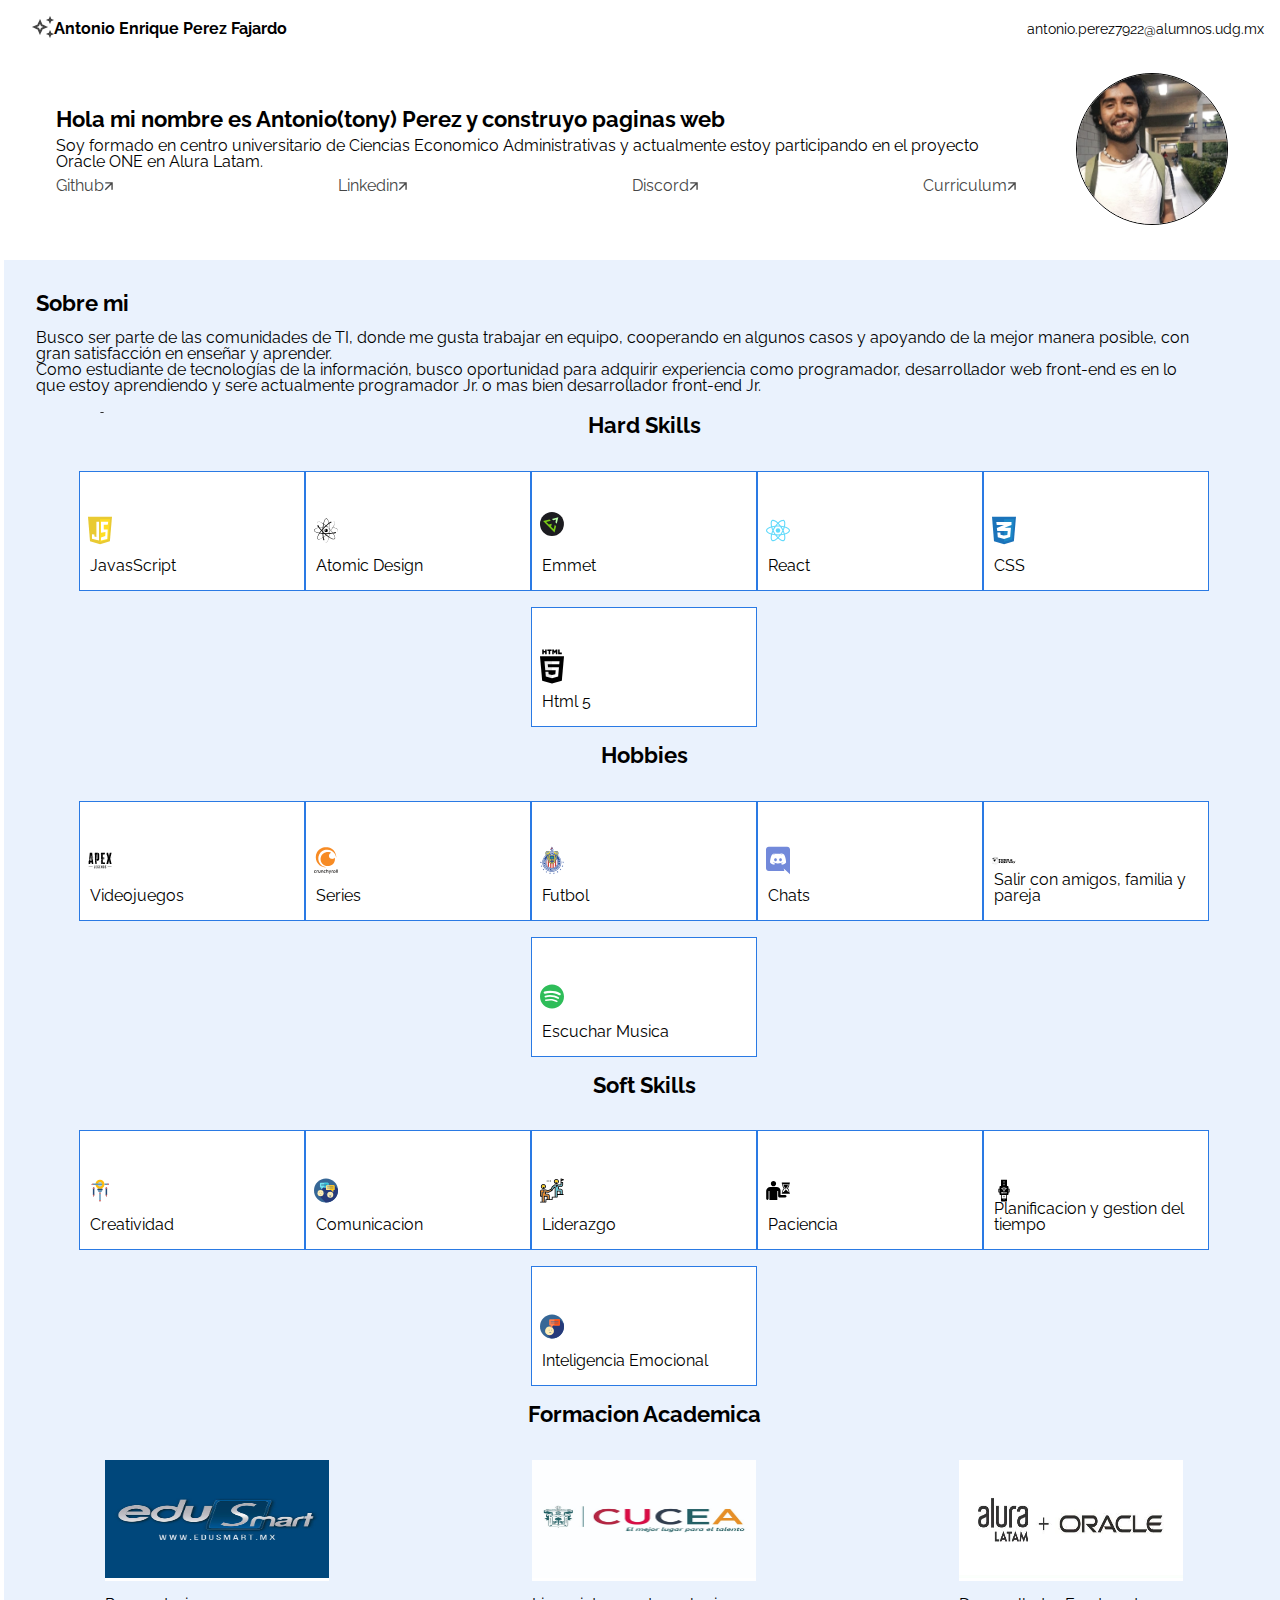
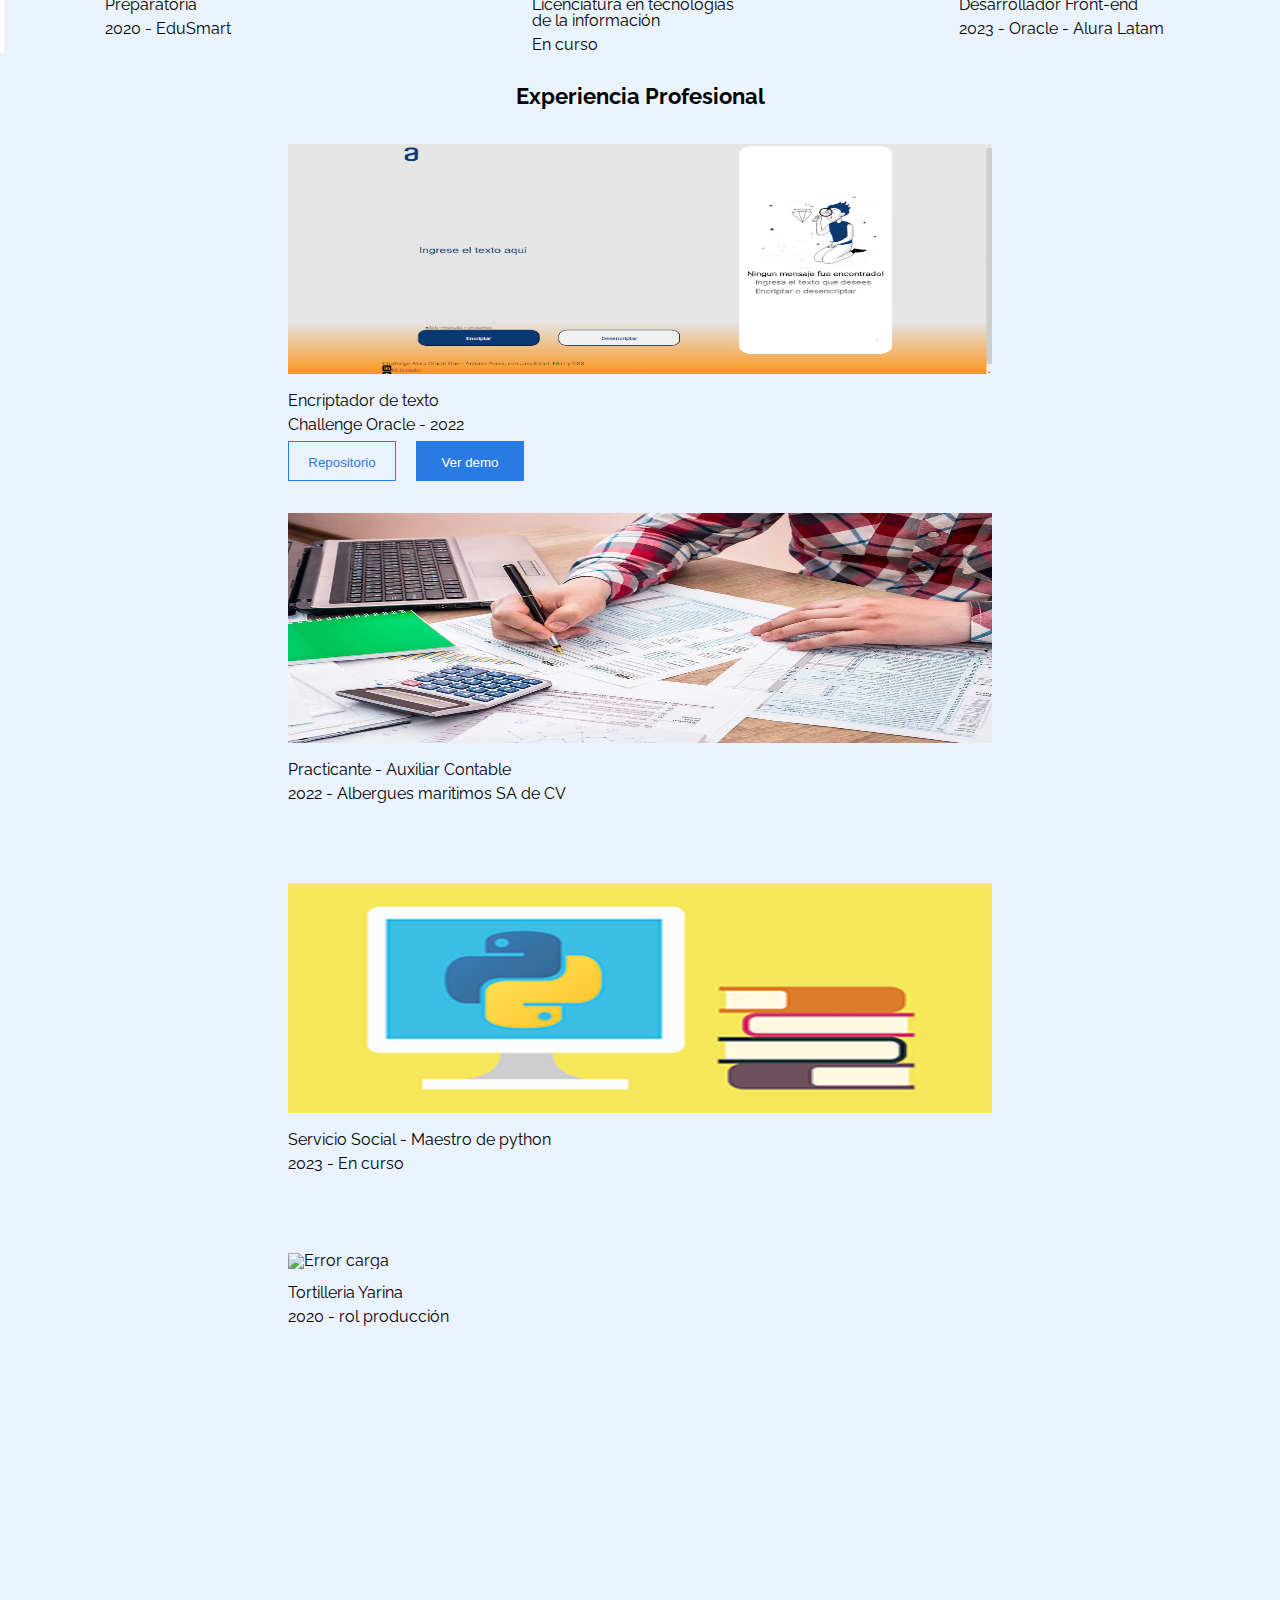
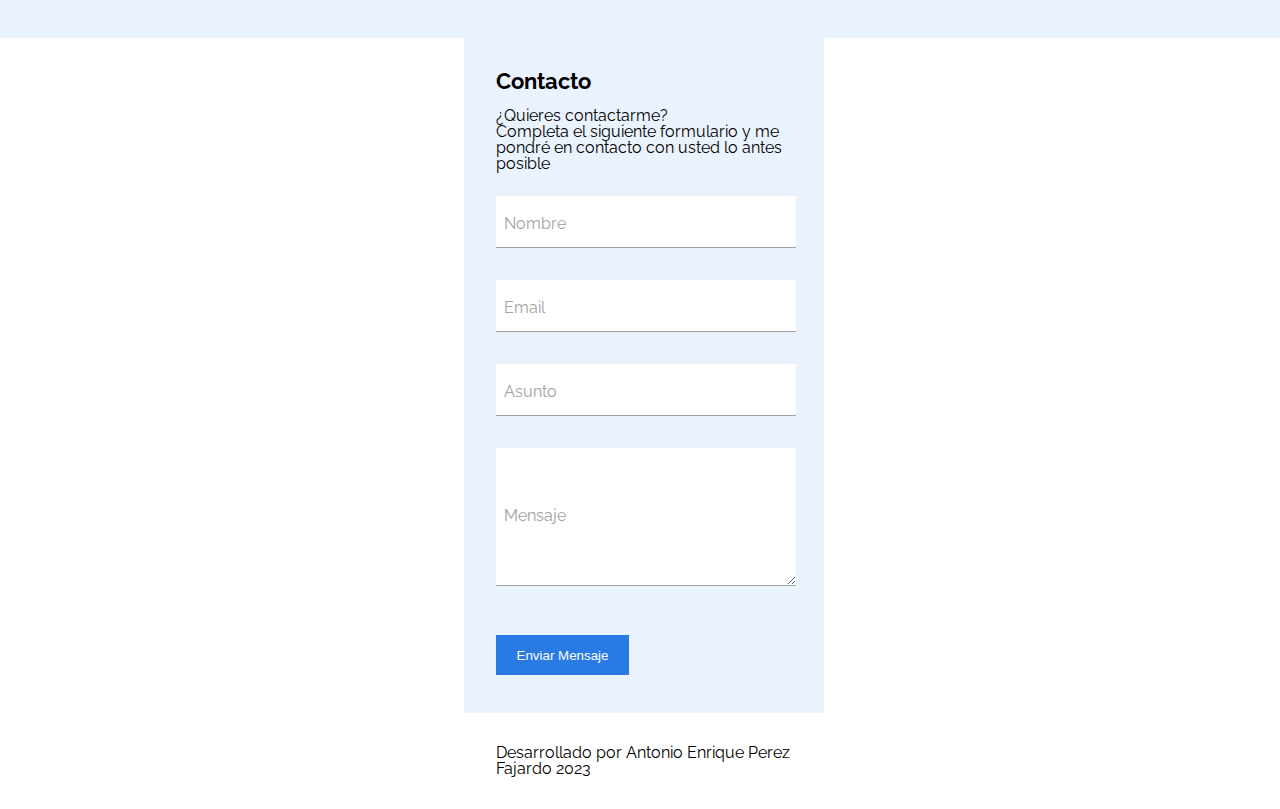
==== Assets/index.html @ f263cd28 "the "vh/w" distributed correctly of all sections" ====
<!DOCTYPE html>
<html lang="es">
<head>
    <meta charset="UTF-8">
    <meta http-equiv="X-UA-Compatible" content="IE=edge">
    <meta name="viewport" content="width=device-width, initial-scale=1.0">
    <title>Mi portafolio - Antonio Enrique Perez Fajardo</title>
    <link href="https://fonts.googleapis.com/css2?family=Raleway:wght@300;400;700&display=swap" rel="stylesheet">
    <link rel="stylesheet" href="/Assets/CSS/soft-skills/soft-skills-title.css">
    <link rel="stylesheet" href="/Assets/CSS/about.css">
    <link rel="stylesheet" href="/Assets/CSS/header/header-presentation.css">
    <link rel="stylesheet" href="/Assets/CSS/profile.css">
    <link rel="stylesheet" href="/Assets/CSS/profile/profile-picture.css">
    <link rel="stylesheet" href="/Assets/CSS/contact.css">
    <link rel="stylesheet" href="/Assets/CSS/reset.css">
    <link rel="stylesheet" href="/Assets/CSS/profile/profile-title.css">
    <link rel="stylesheet" href="/Assets/CSS/profile/profile-links.css">
    <link rel="stylesheet" href="/Assets/CSS/about-me/description-title.css">
    <link rel="stylesheet" href="/Assets/CSS/about-me.css">
    <link rel="stylesheet" href="/Assets/CSS/hard-skills.css">
    <link rel="stylesheet" href="/Assets/CSS/hard-skills/hard-skills-title.css">
    <link rel="stylesheet" href="/Assets/CSS/hard-skills/hard-skills-box.css">
    <link rel="stylesheet" href="/Assets/CSS/soft-skills.css">
    <link rel="stylesheet" href="/Assets/CSS/hard-skills.css">
    <link rel="stylesheet" href="/Assets/CSS/hobbies.css">
    <link rel="stylesheet" href="/Assets/CSS/hobbies/hobbies-box.css">
    <link rel="stylesheet" href="/Assets/CSS/hobbies/hobbies-title.css">
    <link rel="stylesheet" href="/Assets/CSS/soft-skills/soft-skills-box.css">
    <link rel="stylesheet" href="/Assets/CSS/academic-training.css">
    <link rel="stylesheet" href="/Assets/CSS/academic-training/academic-main-title.css">
    <link rel="stylesheet" href="/Assets/CSS/academic-training/academic-box.css">
    <link rel="stylesheet" href="/Assets/CSS/academic-training/academic-text.css">
    <link rel="stylesheet" href="/Assets/CSS/academic-training/academic-title.css">
    <link rel="stylesheet" href="/Assets/CSS/professional.css">
    <link rel="stylesheet" href="/Assets/CSS/professional-experience/professional-title.css">
    <link rel="stylesheet" href="/Assets/CSS/professional-experience/professional-main-title.css">
    <link rel="stylesheet" href="/Assets/CSS/professional-experience/professional-text.css">
    <link rel="stylesheet" href="/Assets/CSS/professional-experience/professional-box.css">
    <link rel="stylesheet" href="/Assets/CSS/professional-experience/professional-buttons.css">
    <link rel="stylesheet" href="/Assets/CSS/professional-experience/professional-link-buttons.css">
    <link rel="stylesheet" href="/Assets/CSS/professional-experience/professional-img-box.css">
    <link rel="stylesheet" href="/Assets/CSS/professional-experience/professional-container.css">
    <link rel="stylesheet" href="/Assets/CSS/professional-experience/professional-experience-without-bttns.css">
    <link rel="stylesheet" href="/Assets/CSS/contact/contact-text.css">
    <link rel="stylesheet" href="/Assets/CSS/contact/contact-form.css">
    <link rel="stylesheet" href="/Assets/CSS/contact/contact-input.css">
    <link rel="stylesheet" href="/Assets/CSS/contact/contacto-label.css">
    <link rel="stylesheet" href="/Assets/CSS/contact/contact-box.css">
    <link rel="stylesheet" href="/Assets/CSS/contact/contact-form-container.css">
    <link rel="stylesheet" href="/Assets/CSS/contact/contact-input-label-animation.css">
    <link rel="stylesheet" href="/Assets/CSS/contact/contact-input-container.css">
    <link rel="stylesheet" href="/Assets/CSS/copyright/copyright-title.css">
</head>
<body>
    <header class="header__presentation">
        <h2 class="header__title">Antonio Enrique Perez Fajardo</h2>
        <p class="header__contact">antonio.perez7922@alumnos.udg.mx</p>
    </header>
    <main class="about">
        <section class="profile">
            <div class="profile-picture profile-picture--circle">
                <img class="profile__picture" src="/img/profile-picture-circle.jpg" alt="profile picture">
            </div>
            <div class="profile__container">
                <h2 class="profile__title">Hola mi nombre es Antonio(tony) Perez y construyo paginas web</h2>
                <p class="profile__description">Soy formado en centro universitario de Ciencias Economico Administrativas y actualmente estoy participando en el proyecto Oracle ONE en Alura Latam.</p>
                <div class="profile__links">
                    <ul class="profile__links profile__links--list">
                        <li ><a class="links" href="https://github.com/Antoniodevweb">Github</a></li>
                        <li ><a class="links" href="#">Linkedin</a></li>
                        <li ><a class="links" href="#">Discord</a></li>
                        <li ><a class="links" href="#">Curriculum</a></li>
                    </ul>
                </div>
            </div>
        </section>
        <section class="about__me">
            <div class="about__me--container">
                <h2 class="description__title">Sobre mi</h2>
            <p class="description__about-me">Busco ser parte de las comunidades de TI, donde me gusta trabajar en equipo, cooperando en algunos casos y apoyando de la mejor manera posible, con gran satisfacción en enseñar y aprender.</p>
            <p class="description__about-me">Como estudiante de tecnologías de la información, busco oportunidad para adquirir experiencia como programador, desarrollador web front-end es en lo que estoy aprendiendo y sere actualmente programador Jr. o mas bien desarrollador front-end Jr.</p>
            <img class="description__asignature" src="/img/signature_pandadoc.png" alt="firma-antonio-original">
            </div>  
        </section>
        <section class="hard__skills">
            <h2 class="hard__title">Hard Skills</h2>    
            <div class="hard__container">
                <div class="hard__items-box">
                    <img class="hard__img-box" src="/img/javascript-1.svg" alt="logo-JavaScript">
                    <p class="hard__text-box">JavasScript</p>
                </div>
                <div class="hard__items-box">
                    <img class="hard__img-box" src="/img/atomic.svg" alt="atomic">
                    <p class="hard__text-box">Atomic Design</p>
                </div>
                <div class="hard__items-box">
                    <img class="hard__img-box" src="/img/emmet.svg" alt="logo-emmet">
                    <p class="hard__text-box">Emmet</p>
                </div>
                <div class="hard__items-box">
                    <img class="hard__img-box" src="/img/react-2.svg" alt="logo-react">
                    <p class="hard__text-box">React</p>
                </div>
                <div class="hard__items-box">
                    <img class="hard__img-box" src="/img/css-3.svg" alt="logo-css">
                    <p class="hard__text-box">CSS</p>
                </div>
                <div class="hard__items-box">
                    <img class="hard__img-box" src="/img/html5-2.svg" alt="logo-html">
                    <p class="hard__text-box">Html 5</p>
            </div>
        </div>        
        </section>
        <section class="hobbies">
            <h2 class="hobbies__title">Hobbies</h2>
            <div class="hobbies__container">
                <div class="hobbie_items-box">
                    <img class="hobbie__img-box" src="/img/apex-legends-1.svg" alt="logo-apex">
                    <p class="hobbie__text-box">Videojuegos</p>
                </div>
                <div class="hobbie_items-box">
                    <img class="hobbie__img-box" src="/img/crunchyroll-logo.svg" alt="logo-crunchyroll">
                    <p class="hobbie__text-box">Series</p>
                </div>
                <div class="hobbie_items-box">
                    <img class="hobbie__img-box" src="/img/chivas-guadalajara.svg" alt="logo-chivas-guadalajara">
                    <p class="hobbie__text-box">Futbol</p>
                </div>
                <div class="hobbie_items-box">
                    <img class="hobbie__img-box" src="/img/discord.svg" alt="logo-discord">
                    <p class="hobbie__text-box">Chats</p>
                </div>
                <div class="hobbie_items-box">
                    <img class="hobbie__img-box" src="/img/food-friends.svg" alt="logo-food-friends">
                    <p class="hobbie__text-box">Salir con amigos, familia y pareja</p>
                </div>
                <div class="hobbie_items-box">
                    <img class="hobbie__img-box" src="/img/spotify-2.svg" alt="logo-spotify">
                    <p class="hobbie__text-box">Escuchar Musica</p>
                </div>
            </div>
        </section>
        <section class="soft__skills">
            <h2 class="soft__title">Soft Skills</h2>
            <div class="soft__container">
                <div class="soft__items-box">
                    <img src="/img/idea-inspiration-creativity-svgrepo-com (1).svg" alt="creatividad-svg" class="soft__img-box">
                    <p class="soft__text-box">Creatividad</p>
                </div>
                <div class="soft__items-box">
                    <img src="/img/conversation-svgrepo-com (1).svg" alt="comunicacion-svg" class="soft__img-box">
                    <p class="soft__text-box">Comunicacion</p>
                </div>
                <div class="soft__items-box">
                    <img src="/img/leadership-svgrepo-com (1).svg" alt="liderazgo-svg" class="soft__img-box">
                    <p class="soft__text-box">Liderazgo</p>
                </div>
                <div class="soft__items-box">
                    <img src="/img/patient-patience-svgrepo-com (1).svg" alt="paciencia-svg" class="soft__img-box">
                    <p class="soft__text-box">Paciencia</p>
                </div>
                <div class="soft__items-box">
                    <img src="/img/smart-watch-iwatch-watch-time-clock-timer-svgrepo-com (1).svg" alt="Manejo-del-tiempo-svg" class="soft__img-box">
                    <p class="soft__text-box">Planificacion y gestion del tiempo</p>
                </div>
                <div class="soft__items-box">
                    <img src="/img/speaking-svgrepo-com (1).svg" alt="Inteligencia-emocional-svg" class="soft__img-box">
                    <p class="soft__text-box">Inteligencia Emocional</p>
                </div>
            </div>
        </section>
        <section class="academic__training">
            <h2 class="academic__main-title">Formacion Academica</h2>
            <div class="academic__container">
                <div class="academic__items-box">
                    <div>
                        <img src="/img/logo eduSmart.jpg" alt="logo-eduSmart" class="academic__img-box">
                    </div>
                    <div class="academic__text-container">
                        <h2 class="academic__title-one">Preparatoria</h3>
                        <p class="academic__text-one">2020 - EduSmart</p>
                    </div>
                </div>
                <div class="academic__items-box">
                    <div>
                        <img src="/img/logo-cucea.jpg" alt="logo-cucea" class="academic__img-box">
                    </div>
                    <div class="academic__text-container">
                        <h2 class="academic__title-two">Licenciatura en tecnologias de la información</h3>
                        <p class="academic__text-two">En curso</p>
                    </div>
                </div>
                <div class="academic__items-box">
                    <div>
                        <img src="/img/aluraoracle.jpg" alt="" class="academic__img-box">
                    </div>
                    <div class="academic__text-container">
                        <h2 class="academic__title-three">Desarrollador Front-end</h3>
                        <p class="academic__text-three">2023 - Oracle - Alura Latam</p>
                    </div>         
                </div> 
            </div>
        </section>
        <section class="professional__experience">
            <h2 class="professional__main-title">Experiencia Profesional</h2>
            <div class="professional_experience-container">
                <div class="professional__items-box-buttons">
                    <div>
                        <img src="/img/Opera Captura de pantalla_2023-03-03_141055_127.0.0.1.png" alt="Encriptador-antonio" class="professional__img-box">
                    </div>
                    <div class="professional__text">
                        <h2 class="professional__title">Encriptador de texto</h3>
                        <p class="professional__text-one">Challenge Oracle - 2022</p>
                    </div>
                    <div class="professional__buttons">
                        <button class="professional__bttn-first"><a href="https://github.com/Antoniodevweb/Mi_primer_Encriptador_Challengue_Oracle_Alura" class="professional__link-bttn-one">Repositorio</a></button>
                        <button class="professional__bttn-second"><a href="https://antoniodevweb.github.io/Mi_primer_Encriptador_Challengue_Oracle_Alura/" class="professional__link-bttn-two">Ver demo</a></button>
                    </div>
                </div>
                <div class="professional__items-box">
                    <div>
                        <img class="professional__img-box" src="/img/curso-auxiliar-contable-2.png" alt="Error carga">
                    </div>
                    <div>
                        <h2 class="professional__title">Practicante - Auxiliar Contable</h3>
                        <p class="professional__text-two">2022 - Albergues maritimos SA de CV</p>
                    </div>
                </div>
                <div class="professional__items-box">
                    <div>
                        <img src="/img/teacher python.png" alt="Error carga" class="professional__img-box">
                    </div>
                    <div>
                        <h2 class="professional__title">Servicio Social - Maestro de python</h3>
                        <p class="professional__text-three">2023 - En curso</p>
                    </div>
                </div>
                <div class="professional__items-box">
                    <div>
                        <img src="/img/tortilla-de-harina.png" alt="Error carga" class="professional__img-box">
                    </div>
                    <div>
                        <h2 class="professional__title">Tortilleria Yarina</h3>
                        <p class="professional__text-four">2020 - rol producción</p>
                    </div>
                </div>      
            </div>
        </section>
        <footer class="contact__form">
            <div class="contact__form-container">
                <div class="contact__text-container">
                    <h2 class="contact__title">Contacto</h2>
                    <p class="contact__text-question">¿Quieres contactarme?</p>
                    <p class="contact__text-normal">Completa el siguiente formulario y me pondré en contacto con usted lo antes posible</p>
                </div>
                <form class="contact__form-inputContainer">
                    <div class="contact__box">
                        <input class="contact__items" type="text" name="" id="textName">
                        <label for="textName" class="contact__label">
                        <span class="contact__span">Nombre</span>
                        </label>
                    </div>
                    <div class="contact__box">
                        <input class="contact__items" type="email" name="" id="e-mail">
                        <label for="e-mail" class="contact__label">
                        <span class="contact__span">Email</span>
                        </label>
                    </div>
                    <div class="contact__box">
                        <input class="contact__items" type="text" name="" id="textSubject">
                        <label for="textSubject" class="contact__label">
                        <span class="contact__span">Asunto</span>
                        </label>
                    </div>
                    <div class="contact__box">
                        <textarea class="contact__textarea" name="" cols="30" rows="10" id="textArea">
                        </textarea>
                        <label for="textArea" class="contact__label-textArea">Mensaje</label>
                    </div>               
                </form>
                <input class="contact__input-submit" type="submit" value="Enviar Mensaje">
            </div>
            </div>
            <div class="copyright__footer">
                <h1 class="copyright__title">Desarrollado por Antonio Enrique Perez Fajardo 2023</h1>
            </div>       
        </footer>
    </main>
</body>
</html>
---- Assets/CSS/soft-skills/soft-skills-title.css ----
.soft__title{
    font-family: var(--base-font);
    font-size: 22px;
    text-align: center;
    line-height: 25.83px;
    margin-bottom: 2rem;
    font-weight:700;
}
---- Assets/CSS/about.css ----
:root{
    --background-origin-white: #ffffff;
    --background-contact-30: #C8C8C8;
    --background-contact-50: #A2A2A2;

    --background-button-demo-line: #2A7AE4;
    
    --base-font: 'Raleway', sans-serif;

    --base-color-font: #464646;
    
    --background-sections-grey: #EAF2FD;

    --background-sections-blue: #cfe0f7b6;
}

.about{
    width: 768px;
    height: 4379px;
    display: flex;
    flex-direction: column;
    font-family: var(--base-font);
}

@media  screen and (min-width: 425px) {
    .about{
        width: 100vw;
        height: 90vh;
        display: flex;
        flex-direction: column;
        align-items: center;
    }
}
---- Assets/CSS/header/header-presentation.css ----
.header__presentation{
    display: flex;
    flex-direction: row;
    flex-wrap: wrap;
    justify-content: space-between;
    align-items: center;
    padding: 1rem;
    gap: 10px;
}

.header__title::before{
    content: url("/img/stars.png");
}

.header__title{
    font-family:var(--base-font);
    font-style: normal;
    font-weight: 700;
    font-size: 16px;
    display: flex;
    align-items: center;
}

.header__contact{
    font-family: var(--base-font);
    font-style: normal;
    font-weight: 400;
    font-size: 14px;
}

@media  screen and (min-width: 425px) {
    .header__presentation{
        display: flex;
        justify-content: space-between;
        margin-left: 1rem;
    }
}
---- Assets/CSS/profile.css ----
.profile{
    display: flex;
    flex-direction: column;
    align-items: flex-start;
    padding: 1rem;
    gap: 1rem;
    margin-bottom: 1rem;
    padding-right: 7px;
    padding-left: 7px;
    margin-left: 4px;

    width: 345px;
    height: 294px;
}

@media screen and (min-width: 768px) {
    .profile{
        width: 91.5vw;
        height: 19vh;
        display: flex;
        justify-content: space-between;
        flex-direction: row-reverse;
        align-items: center;
    }
    .profile__container{
        width: 75vw;
        display: flex;
        flex-direction: column;
        justify-content: space-between;
        gap: 0.5rem;
    }
}
---- Assets/CSS/profile/profile-picture.css ----
.profile__picture{
    width: 150px;
    height: 150px;
    object-fit: cover;
    border-radius: 50%;
    border: 1px solid black;
}

.profile-picture .profile-picture--circle{
    border-radius: 50%;
    border: 1px solid black;
    overflow: hidden;
    width: 150px;
    height: 150px;
}
---- Assets/CSS/contact.css ----
.contact-copyright__footer{
    width: 360px;
    height: 675px;
    margin-left: 0.5rem;
    background:var(--background-sections-blue)
}
---- Assets/CSS/profile/profile-title.css ----
.profile__title{
    font-size: 22px;
    font-weight: 700;
}
---- Assets/CSS/profile/profile-links.css ----
.profile__links{
    display: flex;
    width: 100%;
    justify-content: space-between;
    
}

.profile__links .profile__links--list{
    display: flex;
    flex-direction: row;
    flex-wrap: wrap;
}

.links{
    text-decoration: none;
    color: var(--base-color-font);
}

.links::after{
    content: url("/img/Vector.png");
    color: var(--base-color-font);
}
---- Assets/CSS/about-me/description-title.css ----
.description__title{
    align-self: flex-start;
    font-weight: 700;
    font-size: 22px;
    margin-bottom: 1rem;
}
---- Assets/CSS/about-me.css ----
.about__me{
    display: flex;
    align-self: flex-start;
    flex-direction: column;
    width: 360px;
    height: 350px;
    gap: 1rem;
    margin-top: 0rem;
    margin-left: 0.5rem;
    background: var(--background-sections-grey) ;
}

.about__me--container{
    width: 328px;
    height: 318px;
}

@media  screen and (min-width: 768px) {
    .about__me{
        width: 100vw;
        height: 17vh;
    }

    .about__me--container{
        width: 91.5vw;
        padding: 2rem;
        height: 32vh;
    }
}

@media  screen and (min-width: 425px) {
    .about__me{
        align-self: center;
    }
}
---- Assets/CSS/hard-skills.css ----
.hard__skills{
    background: var(--background-sections-grey);
    width: 360px;
    height: 508px;
    margin-left: 0.5rem;
}

.hard__container{
    display: flex;
    justify-content: space-around;
    align-items: center;
    flex-wrap: wrap;
    align-content: center;
}

@media  screen and (min-width: 768px) {
    .hard__skills{
        width: 100vw;
        height: 41vh;
    }

    .hard__container{
        display: flex;
        flex-direction: row;
        justify-content: center;
    }
}
---- Assets/CSS/hard-skills/hard-skills-title.css ----
.hard__title{
    font-family: var(--base-font);
    font-size: 22px;
    text-align: center;
    line-height: 25.83px;
    margin-bottom: 2rem;
    font-weight:700;
}
---- Assets/CSS/hard-skills/hard-skills-box.css ----
.hard__items-box{
    display: flex;
    width: 156px;
    height: 118px;
    margin-bottom: 1rem;
    background: var(--background-origin-white);
    border: 1px solid var(--background-button-demo-line);
}

.hard__img-box{
    align-self: center;
    width: 24px;
    height: 37px;
    margin-left: 0.5rem;
}

.hard__text-box{
    align-self: flex-end;
    margin-left: -1.4rem;
    margin-bottom: 1rem;
}

@media  screen and (min-width: 768px) {
    .hard__items-box{
        width: 224px;
        height: 118px;
    }
}
---- Assets/CSS/soft-skills.css ----
.soft__skills{
    background: var(--background-sections-grey);
    width: 360px;
    height: 508px;
    margin-left: 0.5rem;
}

.soft__container{
    display: flex;
    justify-content: space-around;
    align-items: center;
    flex-wrap: wrap;
    align-content: center;
}

@media  screen and (min-width: 768px) {
    .soft__skills{
        width: 100vw;
        height: 41vh;
    }

    .soft__container{
        display: flex;
        flex-direction: row;
        justify-content: center;
    }
}
---- Assets/CSS/hard-skills.css ----
.hard__skills{
    background: var(--background-sections-grey);
    width: 360px;
    height: 508px;
    margin-left: 0.5rem;
}

.hard__container{
    display: flex;
    justify-content: space-around;
    align-items: center;
    flex-wrap: wrap;
    align-content: center;
}

@media  screen and (min-width: 768px) {
    .hard__skills{
        width: 100vw;
        height: 41vh;
    }

    .hard__container{
        display: flex;
        flex-direction: row;
        justify-content: center;
    }
}
---- Assets/CSS/hobbies.css ----
.hobbies{
    background: var(--background-sections-grey);
    width: 360px;
    height: 508px;
    margin-left: 0.5rem;
}

.hobbies__container{
    display: flex;
    justify-content: space-around;
    align-items: center;
    flex-wrap: wrap;
    align-content: center;
}

@media  screen and (min-width: 768px) {
    .hobbies{
        width: 100vw;
        height: 41vh;
    }

    .hobbies__container{
        display: flex;
        flex-direction: row;
        justify-content: center;
    }
}
---- Assets/CSS/hobbies/hobbies-box.css ----
.hobbie_items-box{
    display: flex;
    width: 156px;
    height: 118px;
    margin-bottom: 1rem;
    background: var(--background-origin-white);
    border: 1px solid var(--background-button-demo-line);
}

.hobbie__img-box{
    align-self: center;
    width: 24px;
    height: 37px;
    margin-left: 0.5rem;
}

.hobbie__text-box{
    align-self: flex-end;
    margin-left: -1.4rem;
    margin-bottom: 1rem;
}

@media  screen and (min-width: 768px) {
    .hobbie_items-box{
        width: 224px;
        height: 118px;
    }
}
---- Assets/CSS/hobbies/hobbies-title.css ----
.hobbies__title{
    font-family: var(--base-font);
    font-size: 22px;
    text-align: center;
    line-height: 25.83px;
    margin-bottom: 2rem;
    font-weight:700;
}
---- Assets/CSS/soft-skills/soft-skills-box.css ----
.soft__items-box{
    display: flex;
    width: 156px;
    height: 118px;
    margin-bottom: 1rem;
    background: var(--background-origin-white);
    border: 1px solid var(--background-button-demo-line);
}

.soft__img-box{
    align-self: center;
    width: 24px;
    height: 37px;
    margin-left: 0.5rem;
}

.soft__text-box{
    align-self: flex-end;
    margin-left: -1.4rem;
    margin-bottom: 1rem;
}

@media  screen and (min-width: 768px) {
    .soft__items-box{
        width: 224px;
        height: 118px;
    }
}
---- Assets/CSS/academic-training.css ----
.academic__training{
    background: var(--background-sections-grey);
    width: 360px;
    height: auto;
    margin-left: 0.5rem;
}

.academic__container{
    display: flex;
    align-items: center;
    flex-direction: column;
    justify-content: space-around;
}

@media  screen and (min-width: 768px) {
    .academic__training{
        width: 100vw;
        height: 10vh;
    }

    .academic__container{
        display: flex;
        align-items: center;
        flex-direction: row;
        justify-content: space-around;
        flex-wrap: wrap;
    }
}

@media  screen and (min-width: 768px) {
    .academic__training{
        width: 100vw;
        height: 31.395vh;
    }

    .academic__container{
        display: flex;
        align-items: center;
        flex-direction: row;
        justify-content: space-around;
        flex-wrap: wrap;
    }
}
---- Assets/CSS/academic-training/academic-main-title.css ----
.academic__main-title{
    font-family: var(--base-font);
    font-size: 22px;
    text-align: center;
    line-height: 25.83px;
    margin-bottom: 2rem;
    font-weight:700;
}
---- Assets/CSS/academic-training/academic-box.css ----
.academic__items-box{
    display: flex;
    width: 296px;
    height: 174px;
    margin-bottom: 1.5rem;
    flex-direction: column;
    background: var(--background-origin-white);
}

.academic__img-box{
    width: 296px;
    height: 118px; 
}

@media  screen and (min-width: 768px) {
    .academic__items-box{
        width: 224px;
        height: 169px;
    }

    .academic__img-box{
        width: 224px;
        height: 118px;
    }
}
---- Assets/CSS/academic-training/academic-text.css ----
.academic__text{
    font-family: var(--base-font);
    font-weight: 500;
    font-size: 14px;
}

.academic__text-container{
    background: var(--background-sections-grey);
}
---- Assets/CSS/academic-training/academic-title.css ----
.academic__title{
    font-weight: 700;
    line-height: 18.78px;
}

.academic__title-one{
    margin-top: 1rem;
    margin-bottom: 0.5rem;
}

.academic__title-two{
    margin-top: 1rem;
    margin-bottom: 0.5rem;
}

.academic__title-three{
    margin-top: 1rem;
    margin-bottom: 0.5rem;
}
---- Assets/CSS/professional.css ----
.professional__experience{
    width: 296px;
    height: 1081px;

    padding: 2rem;

    background: var(--background-sections-grey);
}

@media  screen and (min-width: 768px) {
    .professional__experience{
        width: 100vw;
        height: 169vh;

        padding-right: 0px;
        padding-left: 0px;
    }
}
---- Assets/CSS/professional-experience/professional-title.css ----
.professional__title{
    margin-top: 1rem;
    margin-bottom: 0.5rem;
}
---- Assets/CSS/professional-experience/professional-main-title.css ----
.professional__main-title{
    font-family: var(--base-font);
    font-size: 22px;
    margin-bottom: 1rem;
    text-align: center;
    font-weight:700;
}
---- Assets/CSS/professional-experience/professional-text.css ----
.professional__text-one{
    margin-bottom: .5rem;
}

.professional__text-two{
    width:296px;
    margin-bottom: 1rem;
}

.professional__text-three{
    width:296px;
    margin-bottom: 1rem;
}

.professional__text-four{
    width:296px;
    margin-bottom: 1rem;
}
---- Assets/CSS/professional-experience/professional-box.css ----
.professional__items-box-buttons{
    width: 296px;
    height: 251px;
    margin-bottom: 2rem;
}

.professional__items-box{
    width: 296px;
    height: 219.625px;
    margin-bottom: 2rem;
}



@media  screen and (min-width: 768px) {
    .professional__items-box{
        width: 704px;
        height: 338px;
    }

    .professional__items-box-buttons{
        width: 704px;
        height: 337px;
    }
}
---- Assets/CSS/professional-experience/professional-buttons.css ----
.professional__buttons{
    background: var(--background-sections-grey);
}

.professional__bttn-first{
    border-radius: 0;
    width: 108px;
    height: 40px;
    padding: 0.8rem 1rem;
    box-sizing: border-box;
    background: var(--background-sections-grey);

    border: 1px solid var(--background-button-demo-line);
}

.professional__bttn-second{
    border-radius: 0;

    margin-left: 1rem;
    width: 108px;
    height: 40px;
    padding: 0.8rem 1rem;
    box-sizing: border-box;
    display: inline;


    background: var(--background-button-demo-line);
    border: 1px solid var(--background-button-demo-line);
}
---- Assets/CSS/professional-experience/professional-link-buttons.css ----
.professional__link-bttn-one{
    text-decoration: none;
    color: var(--background-button-demo-line);
}

.professional__link-bttn-two{
    text-decoration: none;
    color: var(--background-origin-white);
}
---- Assets/CSS/professional-experience/professional-img-box.css ----
.professional__img-box{
    width: 296px;
    height: 144px;
}

@media  screen and (min-width: 768px) {
    .professional__img-box{
        width: 704px;
        height: 230px;
    }
}
---- Assets/CSS/professional-experience/professional-container.css ----
.professional_experience-container{
    width: 296px;
    height: 1215px;

    display: flex;
    flex-direction: column;
    align-items: center;
}

@media  screen and (min-width: 768px) {
    .professional_experience-container{
        width: 100vw;
        height: 169vh;
        display: flex;
        flex-direction: column;
        justify-content: center;
    }
}
---- Assets/CSS/professional-experience/professional-experience-without-bttns.css ----
.professional__experience-without-bttns{
    width: 360px;
    height: 770px;

    margin-left: 0.5rem;
    display: flex;
    flex-direction: column;
    align-items: center;

    background: var(--background-sections-grey);
}
---- Assets/CSS/contact/contact-text.css ----
.contact__text-container{
    width: 296px;
    height: 110px;
    margin-bottom: 1rem;
}


.contact__title{
    font-family: 'Raleway';
    font-style: normal;
    font-weight: 700;
    font-size: 22px;
    margin-bottom: 1rem;
}

.contact__text{
    font-family: 'Raleway';
    font-style: normal;
    font-weight: 500;
    font-size: 16px;
    width: 296px;
    margin-left: 1rem;
}
---- Assets/CSS/contact/contact-form.css ----
.contact__form{
    width: 360px;
    height: 675px;

    background: var(--background-sections-grey);
    margin-left: 0.5rem;
}
---- Assets/CSS/contact/contact-input.css ----
.contact__items{
    display: block;
    margin-bottom: 2rem;
    border: none;
    outline: 0px;
    border-bottom: 1px solid var(--background-contact-50);
    width: 296px;
    height: 49px;
}

.contact__textarea{
    width: 296px;
    height: 133px;
    margin-bottom: 1rem;
    display: block;
    border: none;
    outline: 0px;
    border-bottom: 1px solid var(--background-contact-50);
}

.contact__input-submit{
    width: 133px;
    height: 40px;

    color: var(--background-origin-white);
    outline: 0;
    margin-top: 2rem;
    border: 1px solid var(--background-button-demo-line);
    background: var(--background-button-demo-line);
}
---- Assets/CSS/contact/contacto-label.css ----
.contact__label{
    position: absolute;
    top: 20px;
    background: var(--background-origin-white);
    padding: 0 .5rem;
    color: var(--background-contact-50);
}

.contact__label-textArea{
    position: absolute;
    top: 60px;
    padding: 0 .5rem;
    color: var(--background-contact-50);
}
---- Assets/CSS/contact/contact-box.css ----
.contact__box{
    position: relative;
}
---- Assets/CSS/contact/contact-form-container.css ----
.contact__form-container{
    width: 296px;
    height: 611px;
    padding: 2rem;
}
---- Assets/CSS/contact/contact-input-label-animation.css ----
.contact__items:focus+.contact__label{
    transform: translateY(-1rem);
    transition: .5s;
    font-size: 13px;
    color: var(--background-button-demo-line);
   
}

.contact__textarea:focus+.contact__label-textArea{
    display: none;
}

.contact__items:focus{
    border-bottom: 1px solid var(--background-button-demo-line);
}

.contact__textarea:focus{
    border-bottom: 1px solid var(--background-button-demo-line);
}
---- Assets/CSS/contact/contact-input-container.css ----
.contact__form-inputContainer{
    width: 296px;
    height: 407px;
    display: flex;
    flex-direction: column;
}
---- Assets/CSS/copyright/copyright-title.css ----
.copyright__title{
    padding: 32px;
}
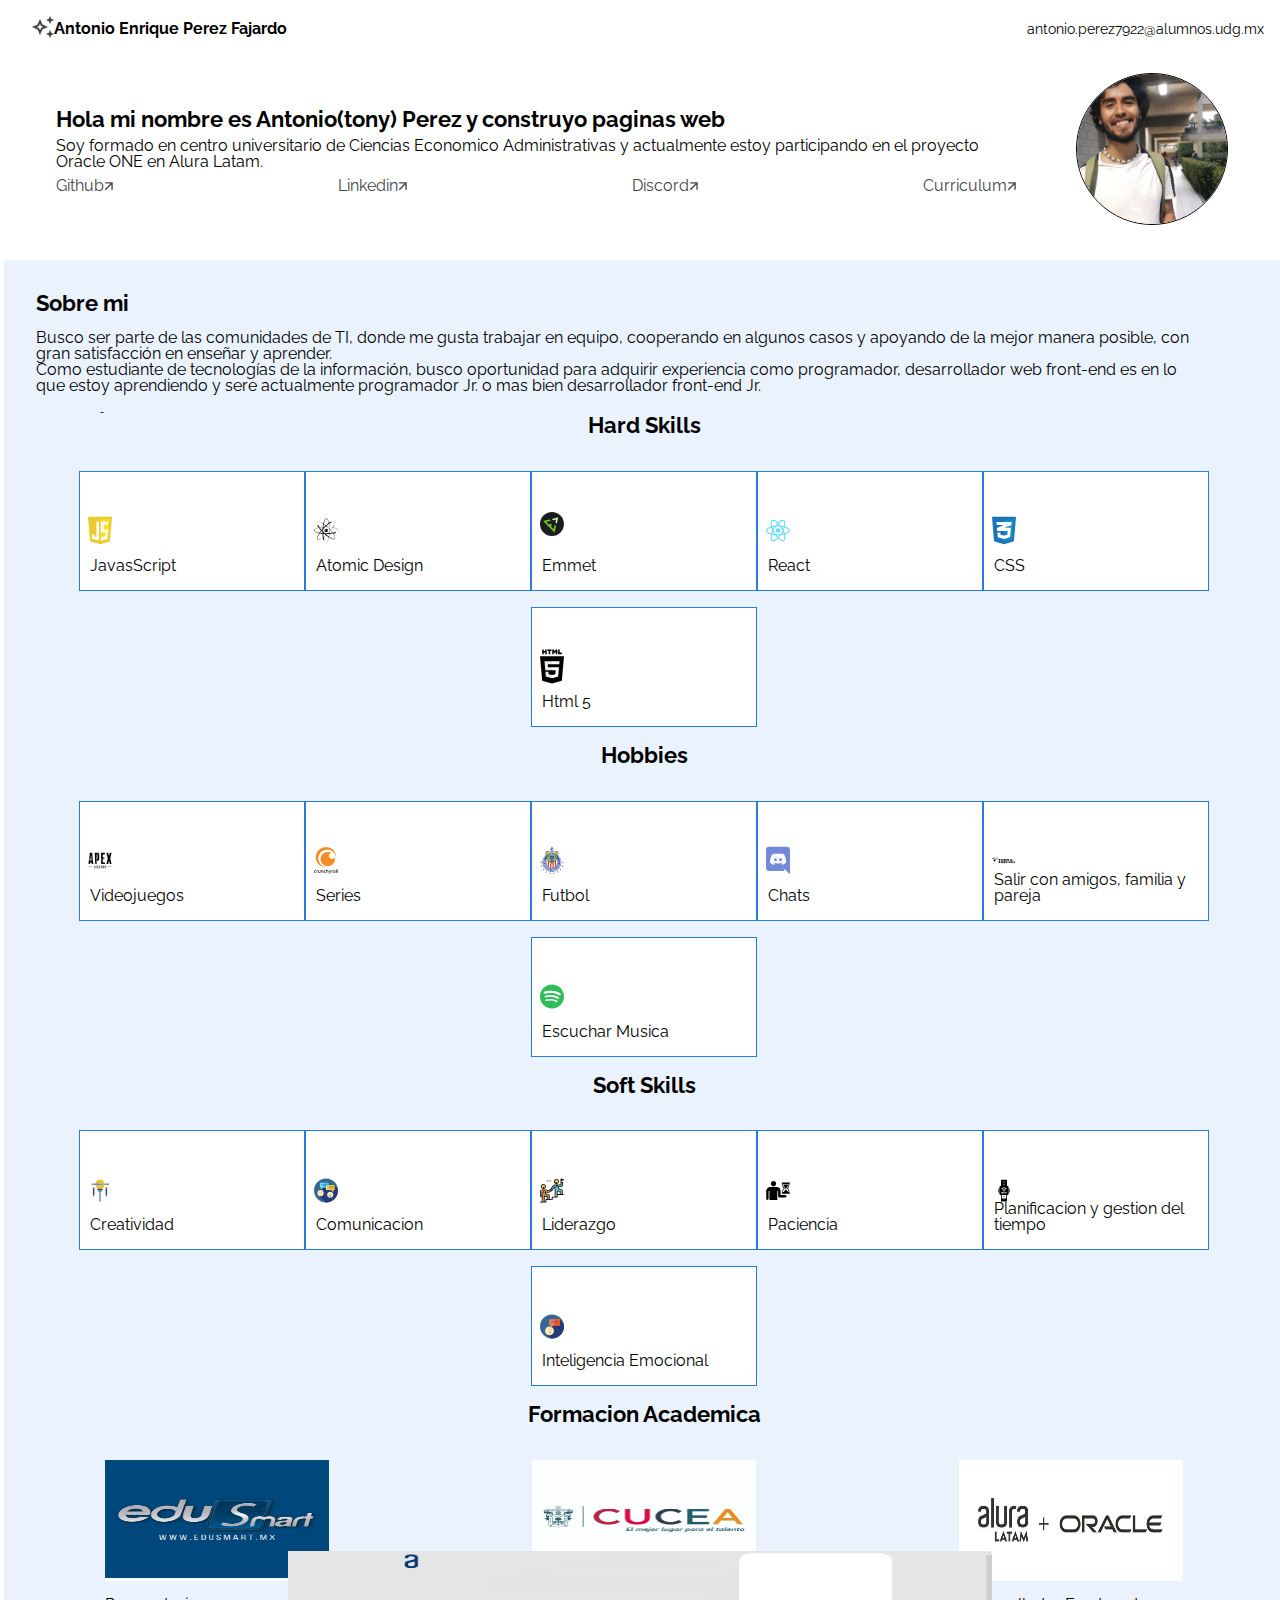
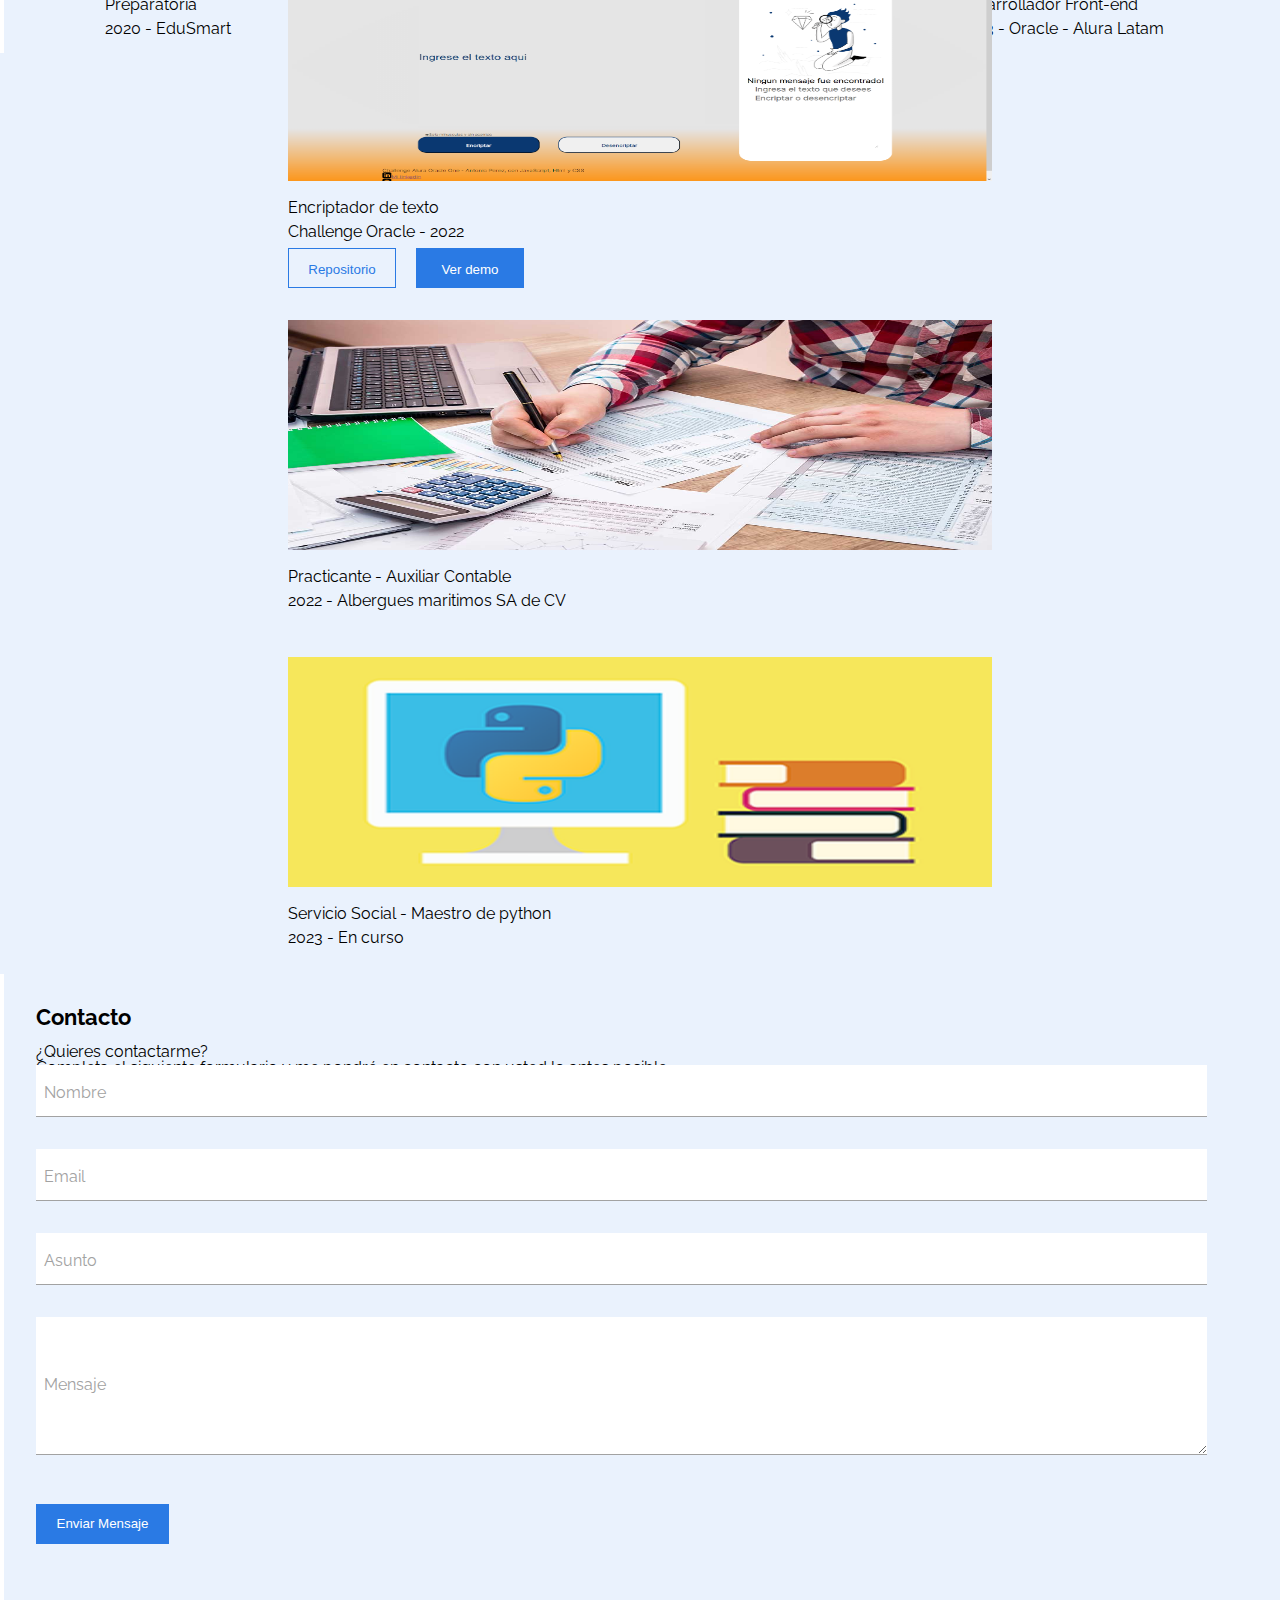
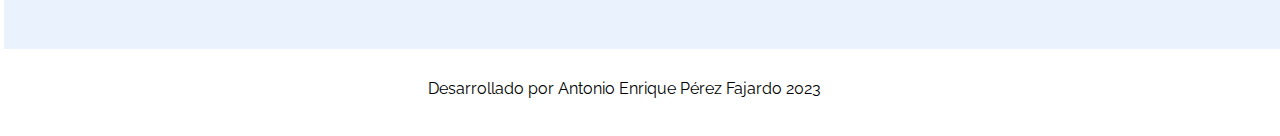
==== commit d0600f3c: "copyright and contact readys" ====
--- a/Assets/index.html
+++ b/Assets/index.html
@@ -11,7 +11,6 @@
     <link rel="stylesheet" href="/Assets/CSS/header/header-presentation.css">
     <link rel="stylesheet" href="/Assets/CSS/profile.css">
     <link rel="stylesheet" href="/Assets/CSS/profile/profile-picture.css">
-    <link rel="stylesheet" href="/Assets/CSS/contact.css">
     <link rel="stylesheet" href="/Assets/CSS/reset.css">
     <link rel="stylesheet" href="/Assets/CSS/profile/profile-title.css">
     <link rel="stylesheet" href="/Assets/CSS/profile/profile-links.css">
@@ -40,16 +39,16 @@
     <link rel="stylesheet" href="/Assets/CSS/professional-experience/professional-link-buttons.css">
     <link rel="stylesheet" href="/Assets/CSS/professional-experience/professional-img-box.css">
     <link rel="stylesheet" href="/Assets/CSS/professional-experience/professional-container.css">
-    <link rel="stylesheet" href="/Assets/CSS/professional-experience/professional-experience-without-bttns.css">
     <link rel="stylesheet" href="/Assets/CSS/contact/contact-text.css">
-    <link rel="stylesheet" href="/Assets/CSS/contact/contact-form.css">
     <link rel="stylesheet" href="/Assets/CSS/contact/contact-input.css">
     <link rel="stylesheet" href="/Assets/CSS/contact/contacto-label.css">
     <link rel="stylesheet" href="/Assets/CSS/contact/contact-box.css">
     <link rel="stylesheet" href="/Assets/CSS/contact/contact-form-container.css">
     <link rel="stylesheet" href="/Assets/CSS/contact/contact-input-label-animation.css">
     <link rel="stylesheet" href="/Assets/CSS/contact/contact-input-container.css">
+    <link rel="stylesheet" href="/Assets/CSS/contact-form.css">
     <link rel="stylesheet" href="/Assets/CSS/copyright/copyright-title.css">
+    <link rel="stylesheet" href="/Assets/CSS/copyright.css">
 </head>
 <body>
     <header class="header__presentation">
@@ -282,7 +281,7 @@
             </div>
             </div>
             <div class="copyright__footer">
-                <h1 class="copyright__title">Desarrollado por Antonio Enrique Perez Fajardo 2023</h1>
+                <h1 class="copyright__title">Desarrollado por Antonio Enrique Pérez Fajardo 2023</h1>
             </div>       
         </footer>
     </main>
--- a/Assets/CSS/about.css
+++ b/Assets/CSS/about.css
@@ -15,7 +15,7 @@
 }
 
 .about{
-    width: 768px;
+    width: 360px;
     height: 4379px;
     display: flex;
     flex-direction: column;
--- a/Assets/CSS/professional-experience/professional-container.css
+++ b/Assets/CSS/professional-experience/professional-container.css
@@ -10,7 +10,7 @@
 @media  screen and (min-width: 768px) {
     .professional_experience-container{
         width: 100vw;
-        height: 169vh;
+        height: 91vh;
         display: flex;
         flex-direction: column;
         justify-content: center;
--- a/Assets/CSS/contact/contact-text.css
+++ b/Assets/CSS/contact/contact-text.css
@@ -20,4 +20,11 @@
     font-size: 16px;
     width: 296px;
     margin-left: 1rem;
+}
+
+@media screen and (min-width: 768px) {
+    .contact__text-container{
+        width: 91.146vw;
+        height: 4.725vh;
+    }
 }--- a/Assets/CSS/contact/contact-input.css
+++ b/Assets/CSS/contact/contact-input.css
@@ -27,4 +27,16 @@
     margin-top: 2rem;
     border: 1px solid var(--background-button-demo-line);
     background: var(--background-button-demo-line);
+}
+
+@media screen and (min-width: 768px) {
+    .contact__items{
+        width: 91.146vw;
+        height: 49px;
+    }
+
+    .contact__textarea{
+        width: 91.146vw;
+        height: 133px;
+    }
 }--- a/Assets/CSS/contact/contact-form-container.css
+++ b/Assets/CSS/contact/contact-form-container.css
@@ -2,4 +2,10 @@
     width: 296px;
     height: 611px;
     padding: 2rem;
+}
+
+@media screen and (min-width: 768px) {
+    .contact__form-container{
+        width: 91.146vw;
+    }
 }--- a/Assets/CSS/contact/contact-input-container.css
+++ b/Assets/CSS/contact/contact-input-container.css
@@ -3,4 +3,10 @@
     height: 407px;
     display: flex;
     flex-direction: column;
+}
+
+@media screen and (min-width: 768px) {
+    .contact__form-inputContainer{
+        width: 91.146vw;
+    }
 }--- a/Assets/CSS/contact-form.css
+++ b/Assets/CSS/contact-form.css
@@ -0,0 +1,15 @@
+.contact__form{
+    width: 360px;
+    height: 675px;
+
+    background: var(--background-sections-grey);
+    margin-left: 0.5rem;
+}
+
+@media screen and (min-width: 768px){
+    .contact__form{
+        width: 100vw;
+        height: 675px;
+    }
+        
+}--- a/Assets/CSS/copyright/copyright-title.css
+++ b/Assets/CSS/copyright/copyright-title.css
@@ -1,3 +1,10 @@
 .copyright__title{
-    padding: 32px;
-}+    padding: 2rem;
+}
+
+@media screen and (min-width:768px) {
+    .copyright__title{
+        text-align: center;
+        padding: 0;
+    }
+}
--- a/Assets/CSS/copyright.css
+++ b/Assets/CSS/copyright.css
@@ -0,0 +1,12 @@
+.copyright__footer{
+    width: 360px;
+    height: 102px;
+}
+
+@media screen and (min-width: 768px) {
+    .copyright__footer{
+        width: 92vw;
+        height: 2.494vh;
+        padding: 2rem;
+    }
+}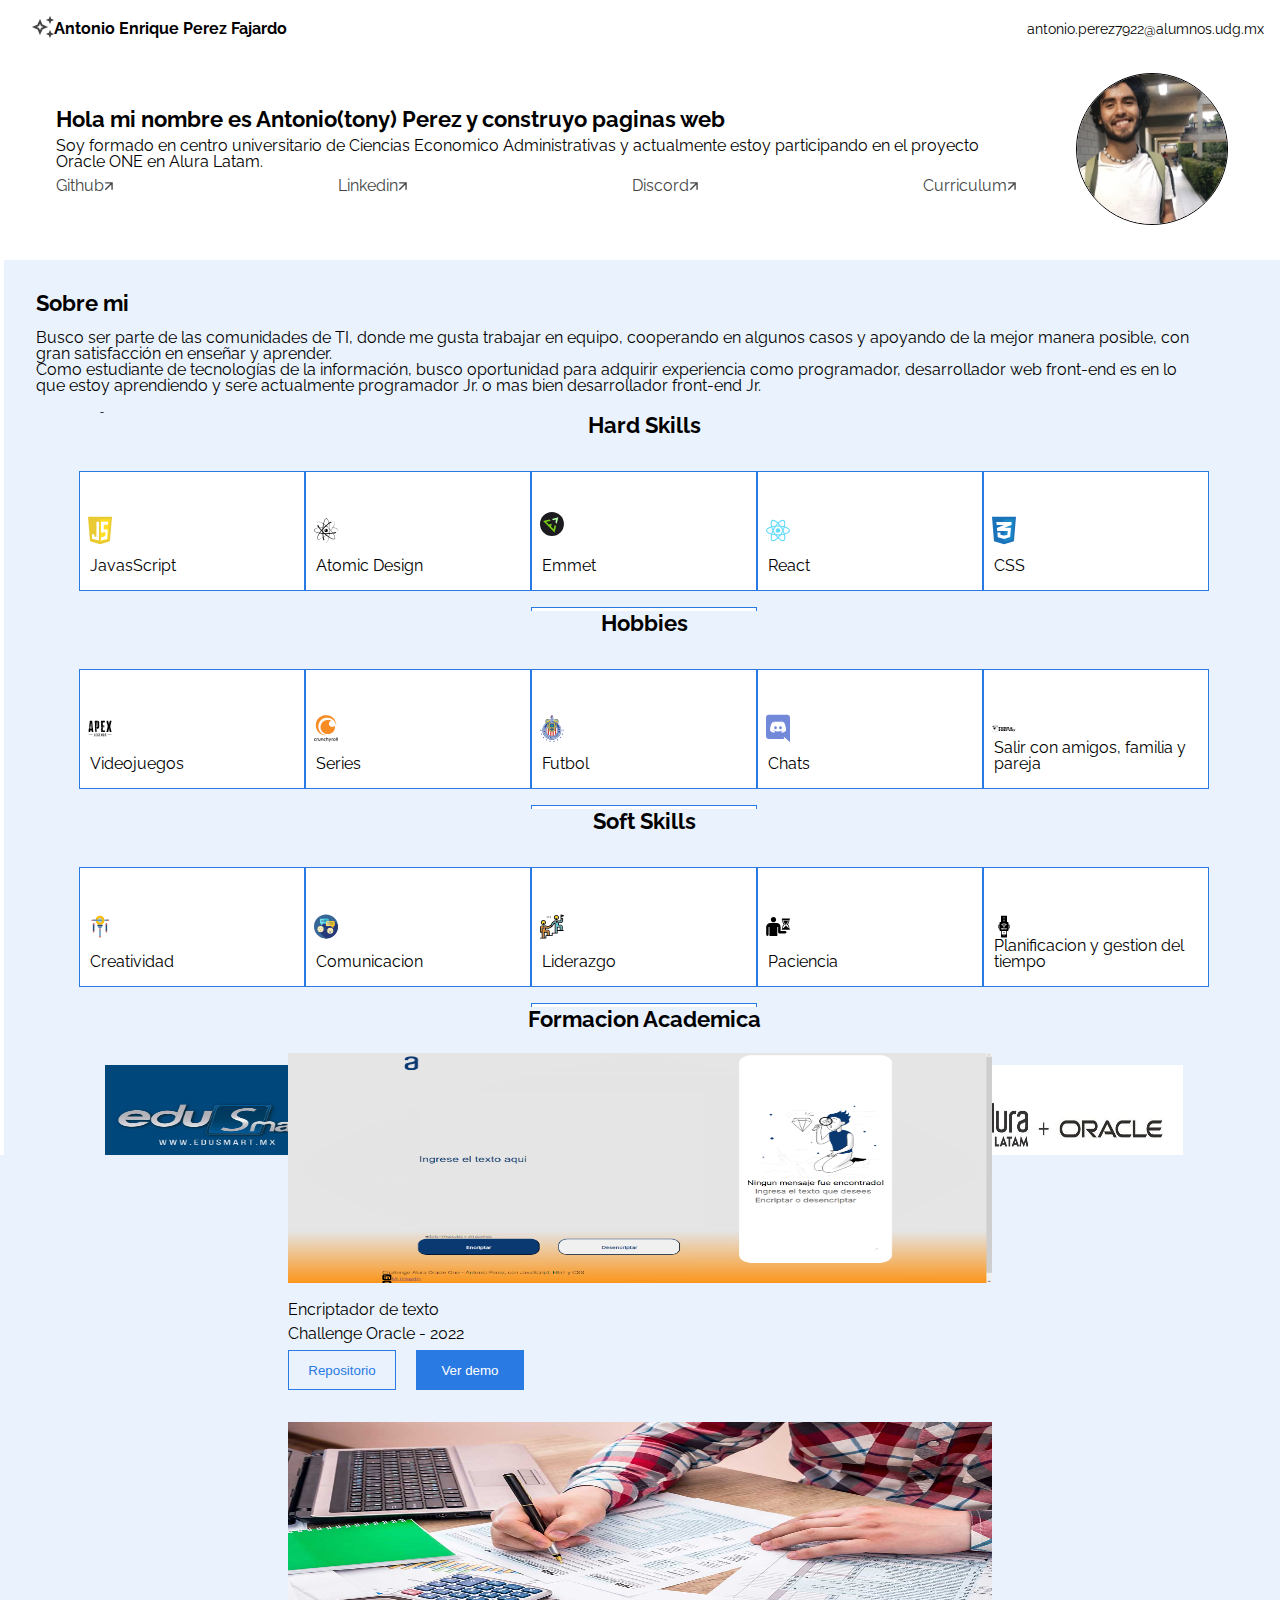
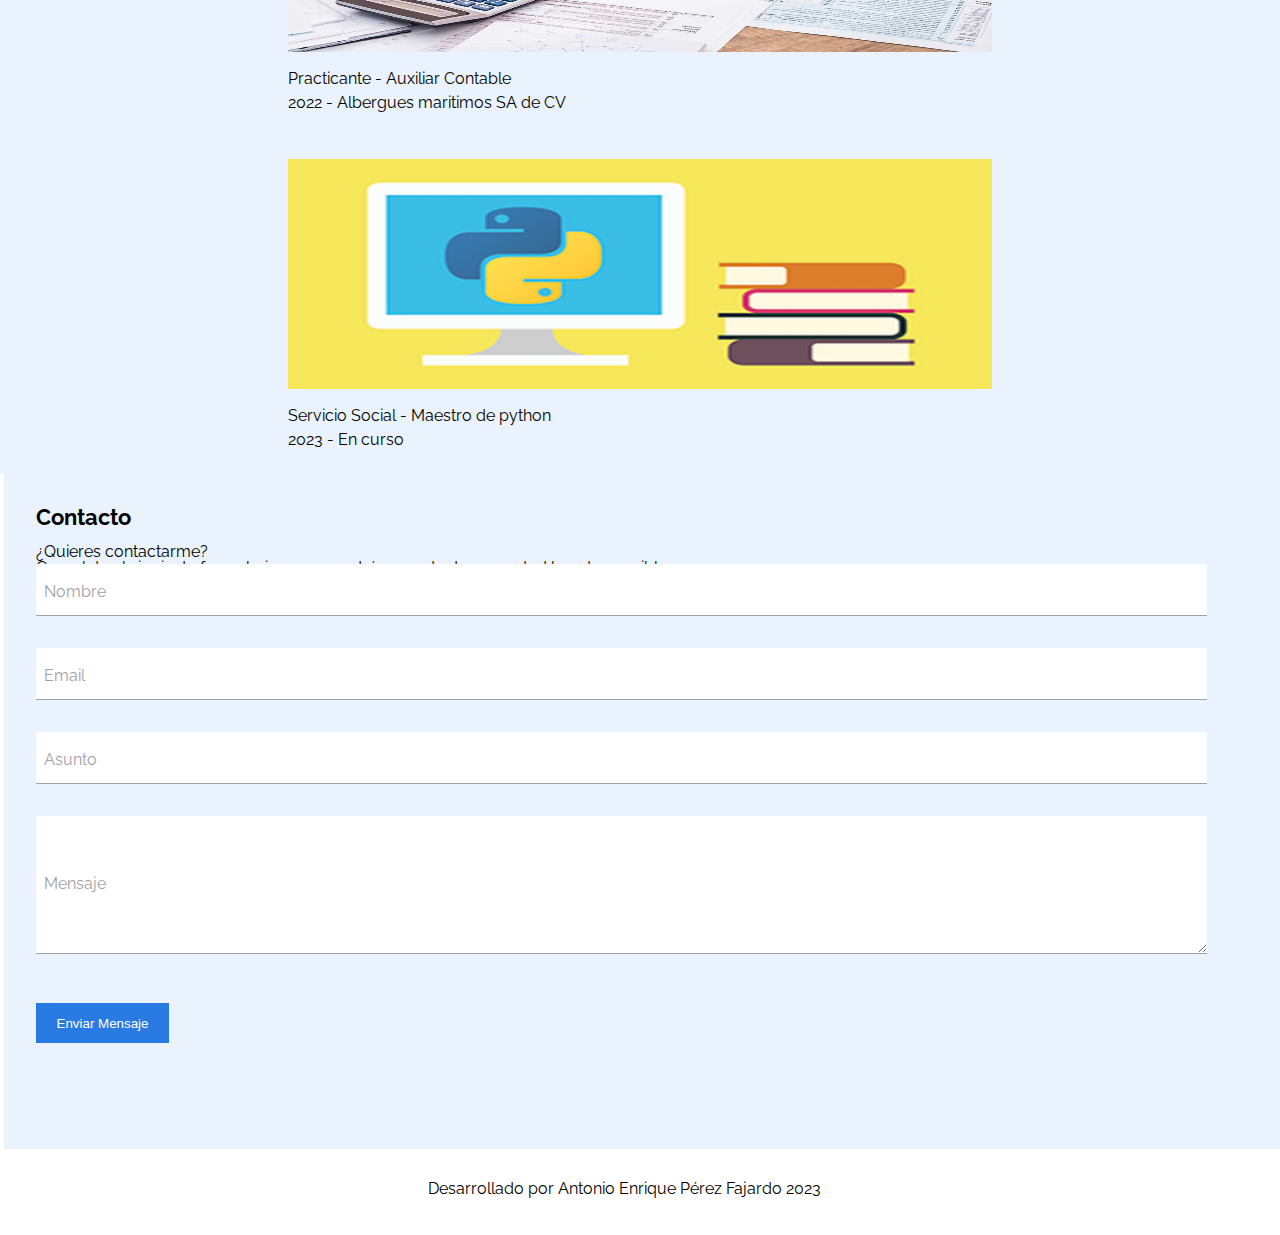
==== commit d6b74416: "nav added" ====
--- a/Assets/index.html
+++ b/Assets/index.html
@@ -53,7 +53,16 @@
 <body>
     <header class="header__presentation">
         <h2 class="header__title">Antonio Enrique Perez Fajardo</h2>
-        <p class="header__contact">antonio.perez7922@alumnos.udg.mx</p>
+        <div class="header__nav">
+            <nav class="header__nav-container">
+                <a class="nav-1" href="#">Sobre mi</a>
+                <a class="nav-2"  href="#">Skills</a>
+                <a class="nav-3"  href="#">Hobbies</a>
+                <a class="nav-4"  href="#">Formacion</a>
+                <a class="nav-5"  href="#">Proyectos</a>
+            </nav>
+            <p class="header__contact">antonio.perez7922@alumnos.udg.mx</p>
+        </div>            
     </header>
     <main class="about">
         <section class="profile">
--- a/Assets/CSS/header/header-presentation.css
+++ b/Assets/CSS/header/header-presentation.css
@@ -28,10 +28,13 @@
     font-size: 14px;
 }
 
-@media  screen and (min-width: 425px) {
+ .header__nav .header__nav-container{
+    display: none;
+}
+
+@media screen and (min-width: 425px) {
     .header__presentation{
-        display: flex;
-        justify-content: space-between;
         margin-left: 1rem;
     }
-}+}
+
--- a/Assets/CSS/hard-skills.css
+++ b/Assets/CSS/hard-skills.css
@@ -16,7 +16,7 @@
 @media  screen and (min-width: 768px) {
     .hard__skills{
         width: 100vw;
-        height: 41vh;
+        height: 22vh;
     }
 
     .hard__container{
--- a/Assets/CSS/soft-skills.css
+++ b/Assets/CSS/soft-skills.css
@@ -16,7 +16,7 @@
 @media  screen and (min-width: 768px) {
     .soft__skills{
         width: 100vw;
-        height: 41vh;
+        height: 22vh;
     }
 
     .soft__container{
--- a/Assets/CSS/hard-skills.css
+++ b/Assets/CSS/hard-skills.css
@@ -16,7 +16,7 @@
 @media  screen and (min-width: 768px) {
     .hard__skills{
         width: 100vw;
-        height: 41vh;
+        height: 22vh;
     }
 
     .hard__container{
--- a/Assets/CSS/hobbies.css
+++ b/Assets/CSS/hobbies.css
@@ -16,7 +16,7 @@
 @media  screen and (min-width: 768px) {
     .hobbies{
         width: 100vw;
-        height: 41vh;
+        height: 22vh;
     }
 
     .hobbies__container{
--- a/Assets/CSS/academic-training.css
+++ b/Assets/CSS/academic-training.css
@@ -30,7 +30,7 @@
 @media  screen and (min-width: 768px) {
     .academic__training{
         width: 100vw;
-        height: 31.395vh;
+        height: 16.395vh;
     }
 
     .academic__container{
--- a/Assets/CSS/professional.css
+++ b/Assets/CSS/professional.css
@@ -10,7 +10,7 @@
 @media  screen and (min-width: 768px) {
     .professional__experience{
         width: 100vw;
-        height: 169vh;
+        height: 95vh;
 
         padding-right: 0px;
         padding-left: 0px;
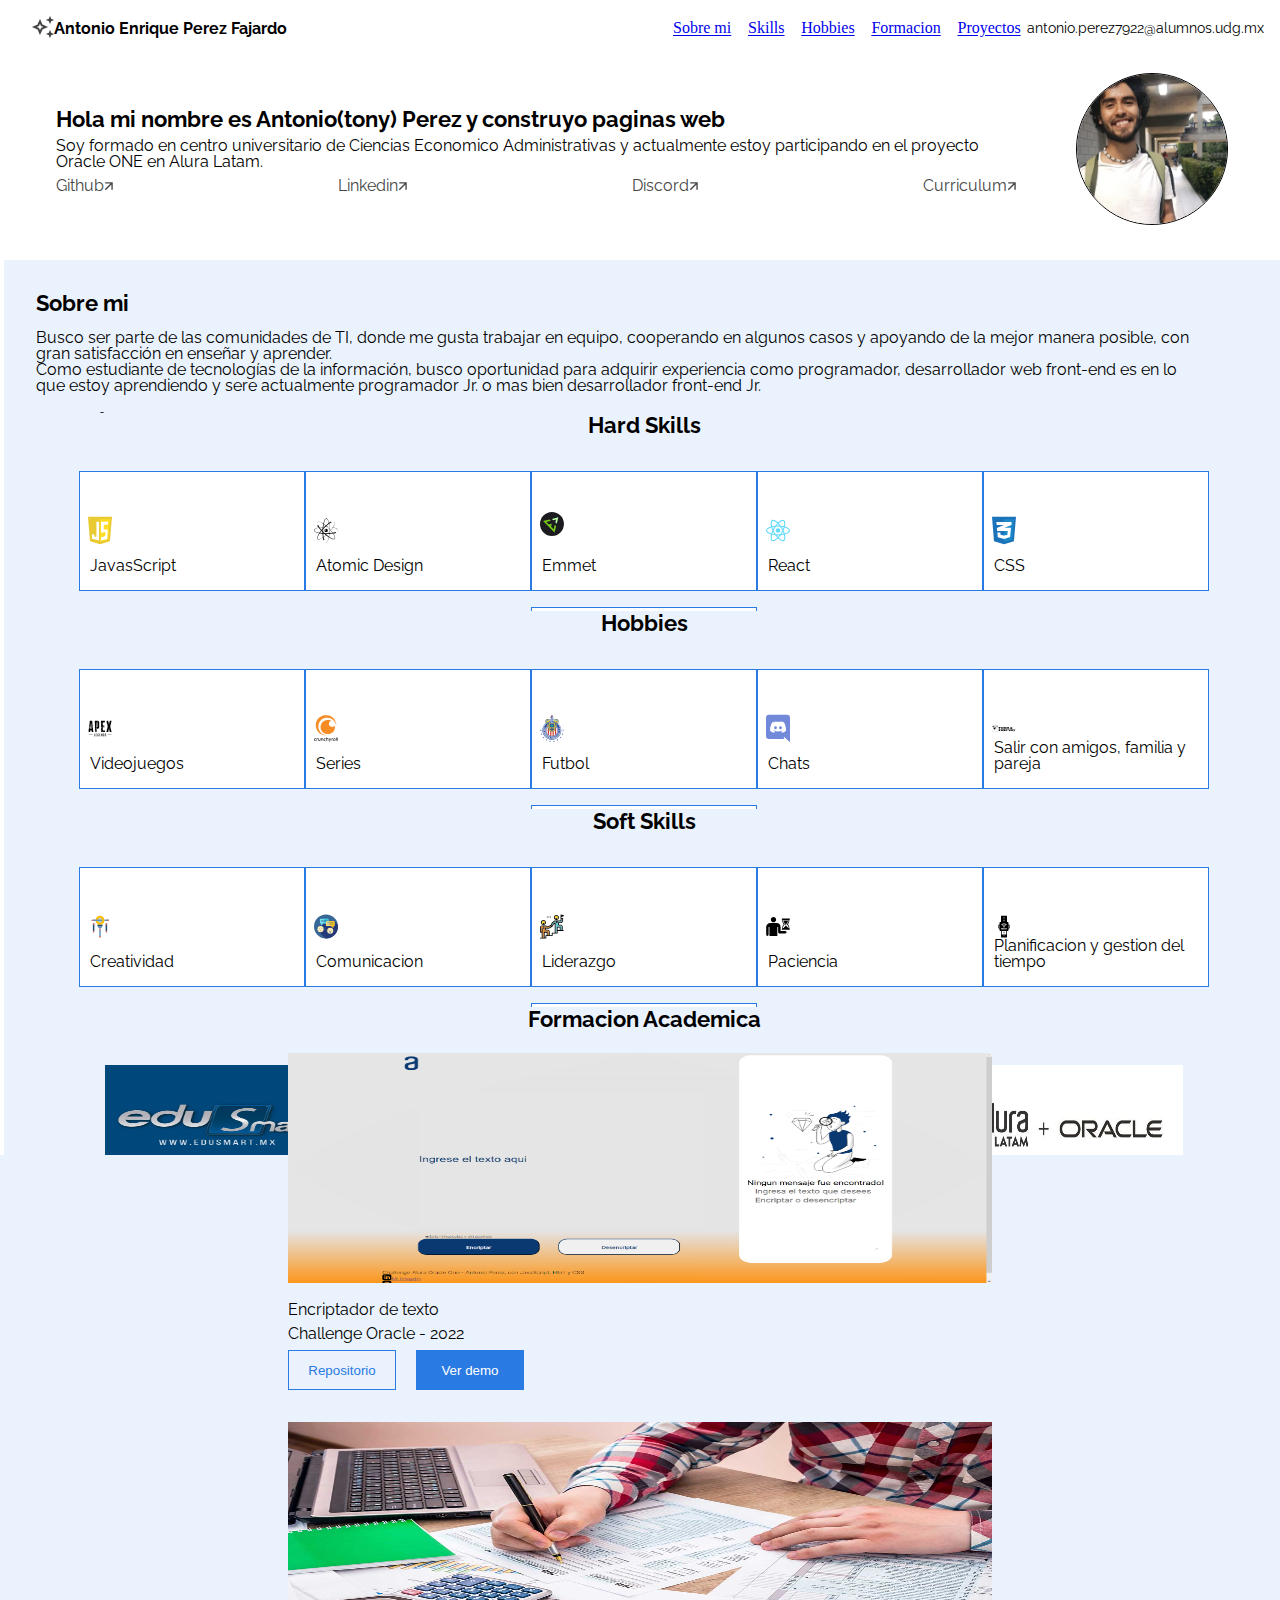
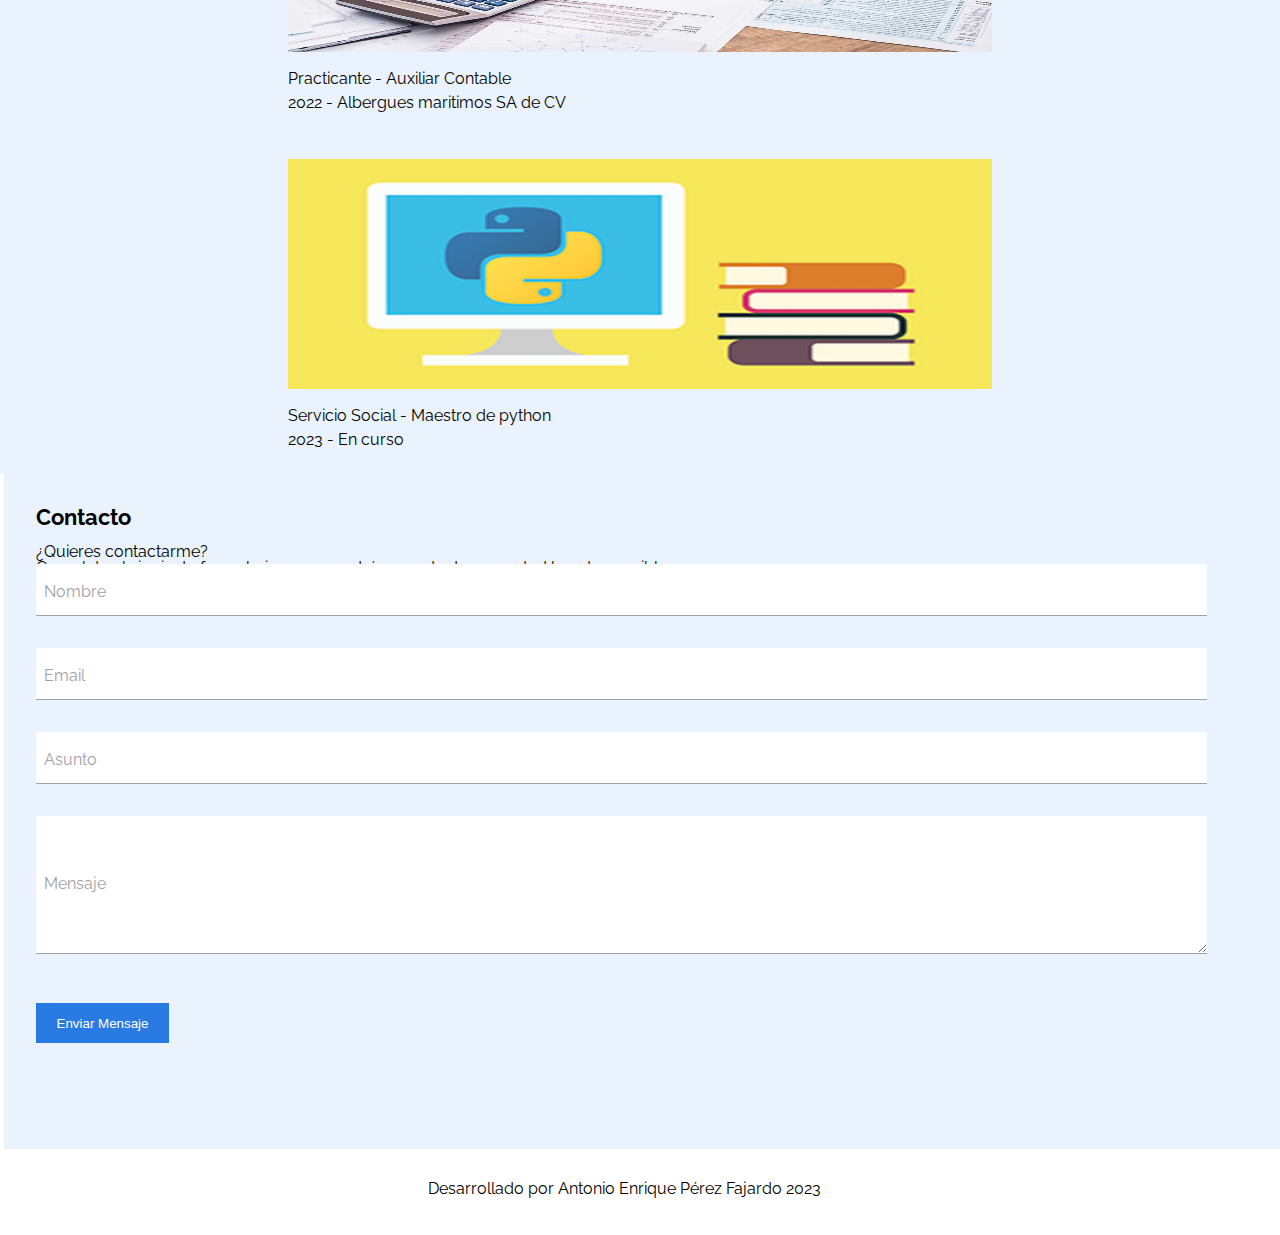
==== commit 28128094: "nav and header adaptation" ====
--- a/Assets/index.html
+++ b/Assets/index.html
@@ -55,11 +55,11 @@
         <h2 class="header__title">Antonio Enrique Perez Fajardo</h2>
         <div class="header__nav">
             <nav class="header__nav-container">
-                <a class="nav-1" href="#">Sobre mi</a>
-                <a class="nav-2"  href="#">Skills</a>
-                <a class="nav-3"  href="#">Hobbies</a>
-                <a class="nav-4"  href="#">Formacion</a>
-                <a class="nav-5"  href="#">Proyectos</a>
+                <a class="navs" href="#">Sobre mi</a>
+                <a class="navs"  href="#">Skills</a>
+                <a class="navs"  href="#">Hobbies</a>
+                <a class="navs"  href="#">Formacion</a>
+                <a class="navs"  href="#">Proyectos</a>
             </nav>
             <p class="header__contact">antonio.perez7922@alumnos.udg.mx</p>
         </div>            
--- a/Assets/CSS/header/header-presentation.css
+++ b/Assets/CSS/header/header-presentation.css
@@ -28,7 +28,7 @@
     font-size: 14px;
 }
 
- .header__nav .header__nav-container{
+.header__nav .header__nav-container{
     display: none;
 }
 
@@ -38,3 +38,15 @@
     }
 }
 
+@media screen and (min-width: 1024px) {
+    .header__nav .header__nav-container{
+        display:initial;
+    }
+    .header__nav{
+        display: flex;
+    }
+    .header__nav-container .navs{
+        padding: 0.4rem;
+    }
+}
+
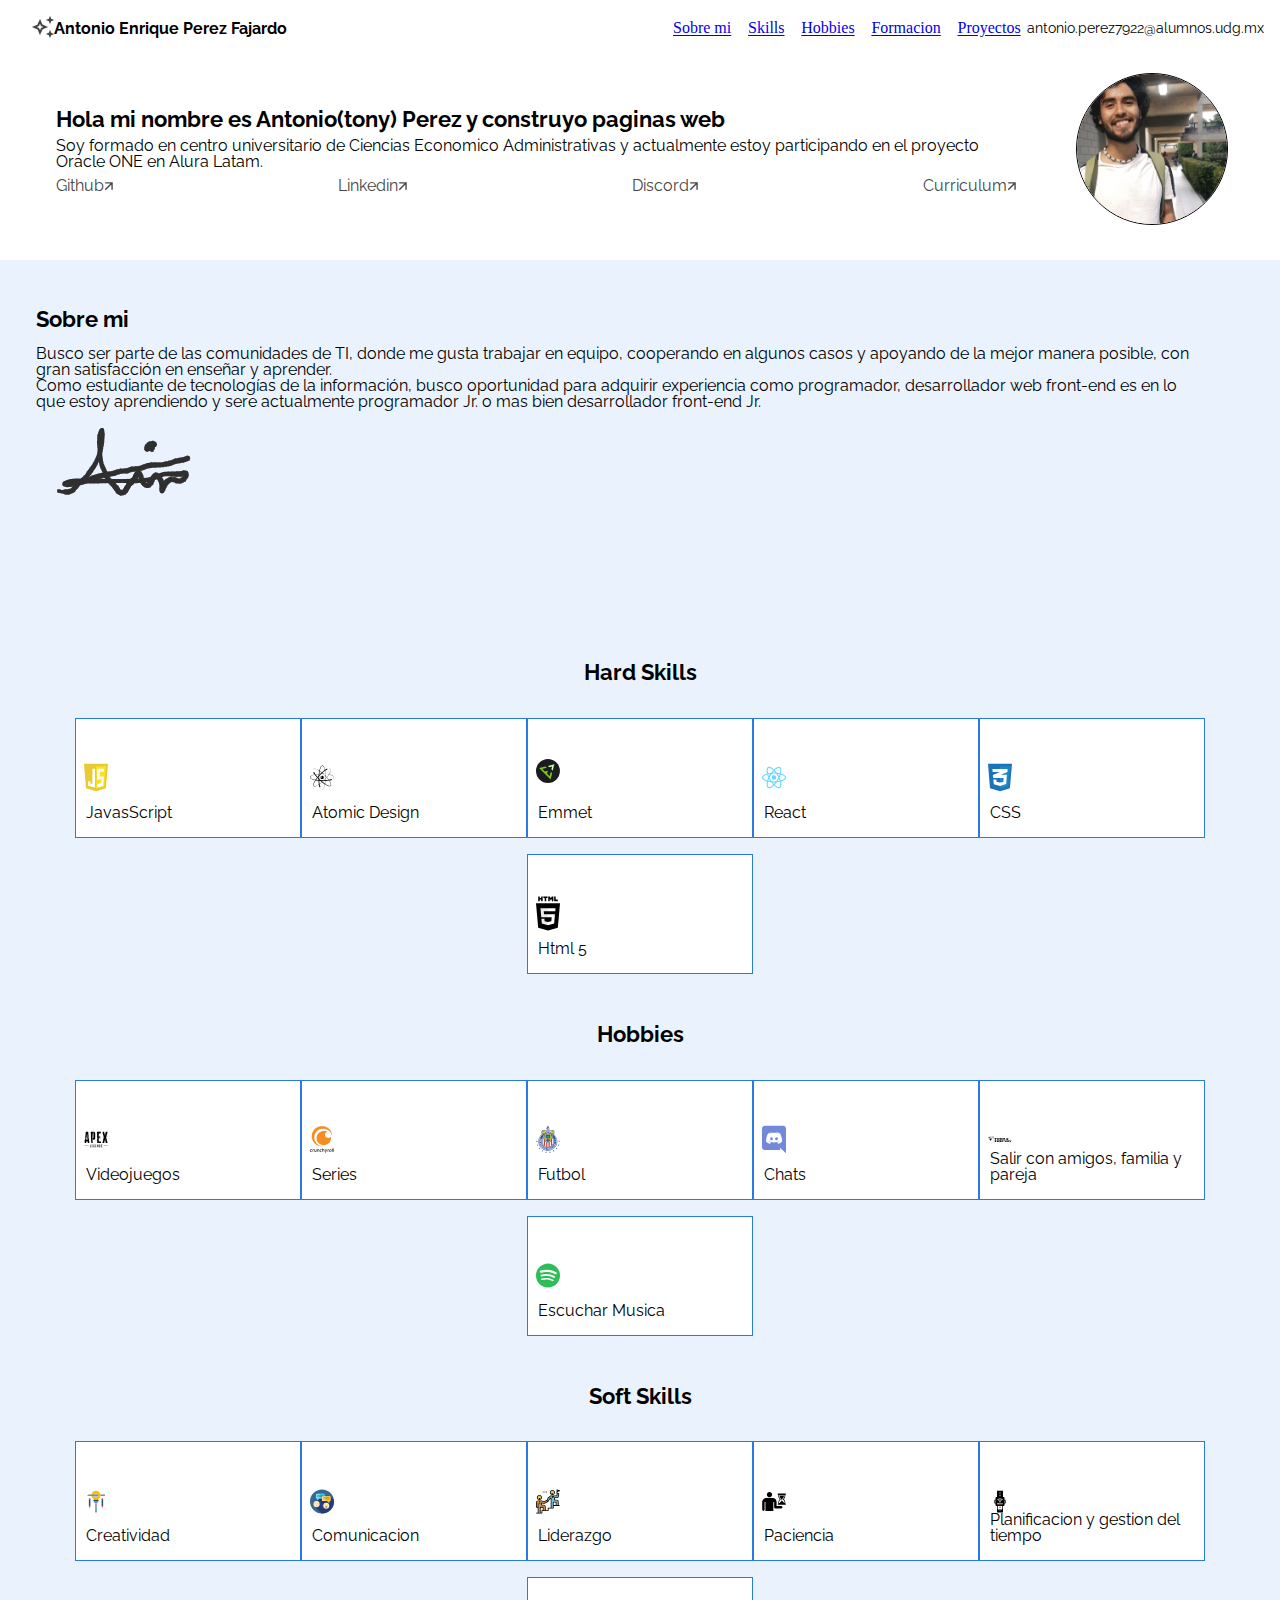
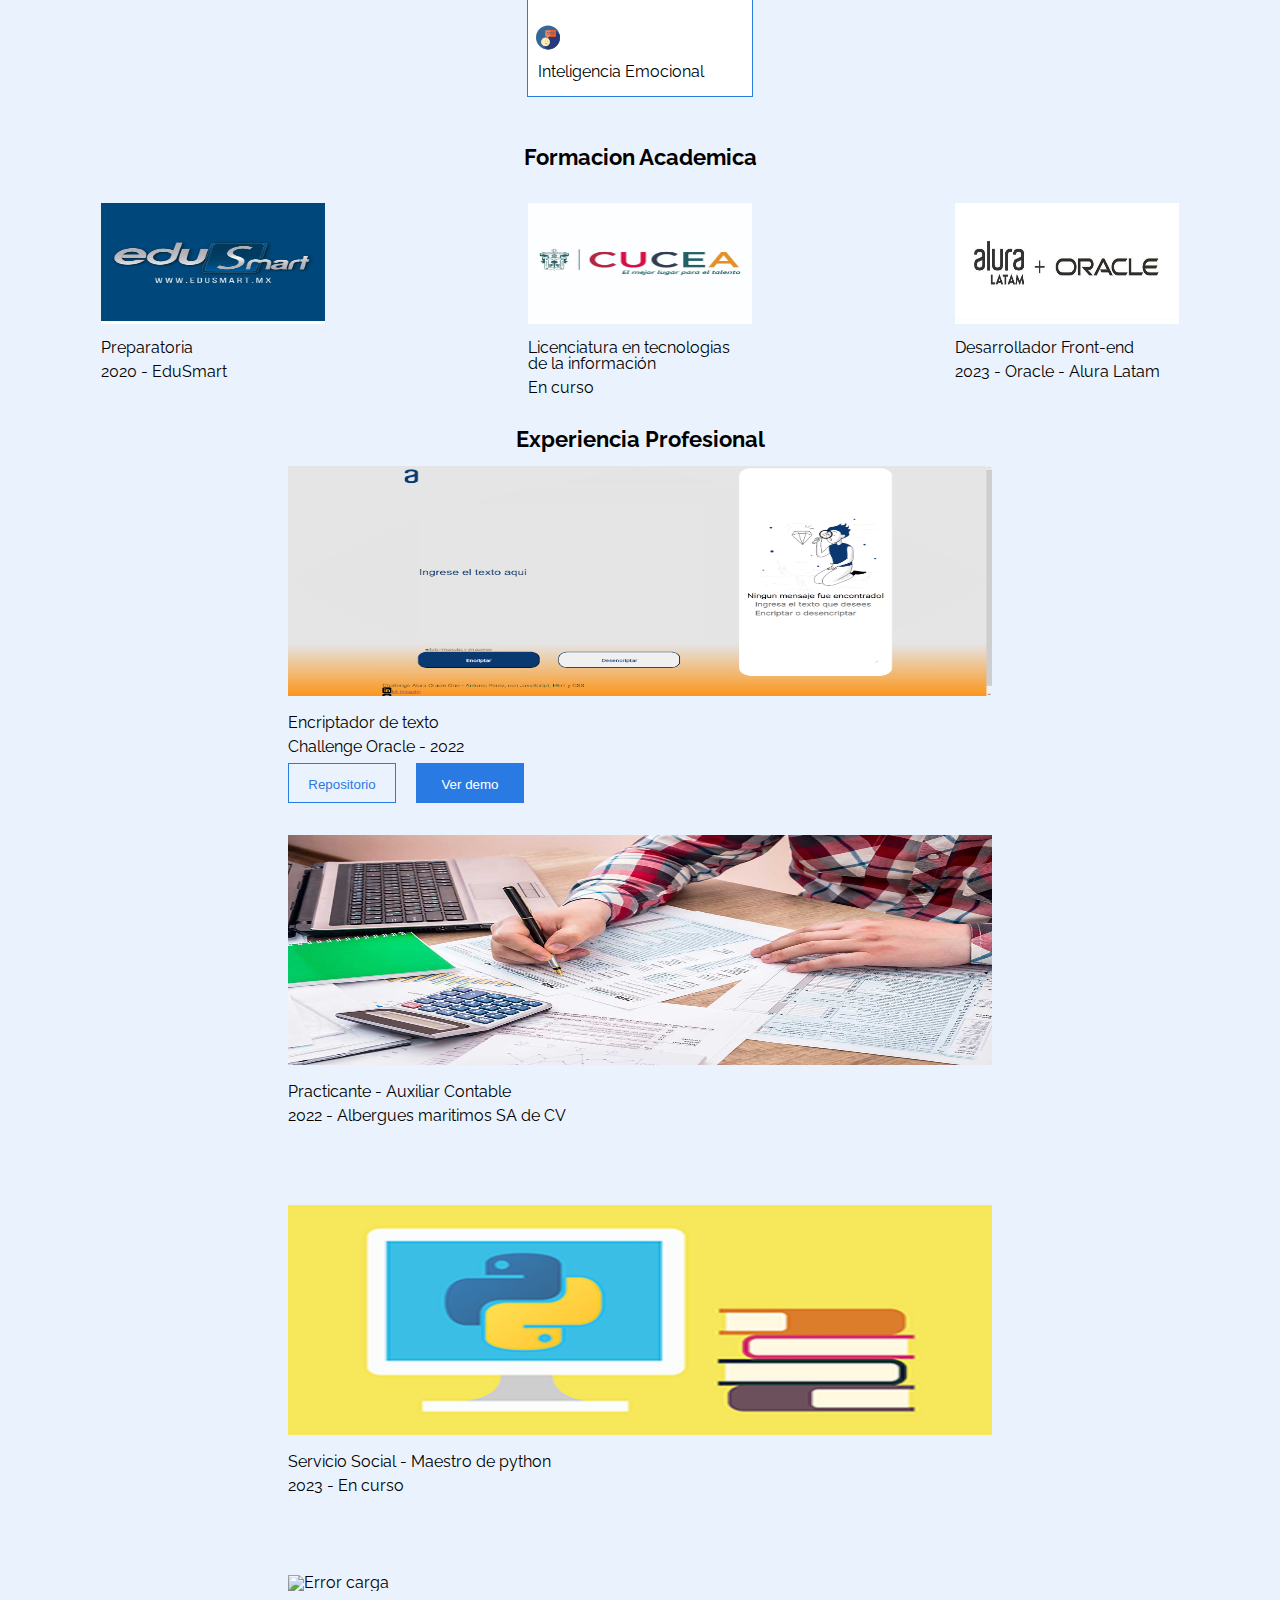
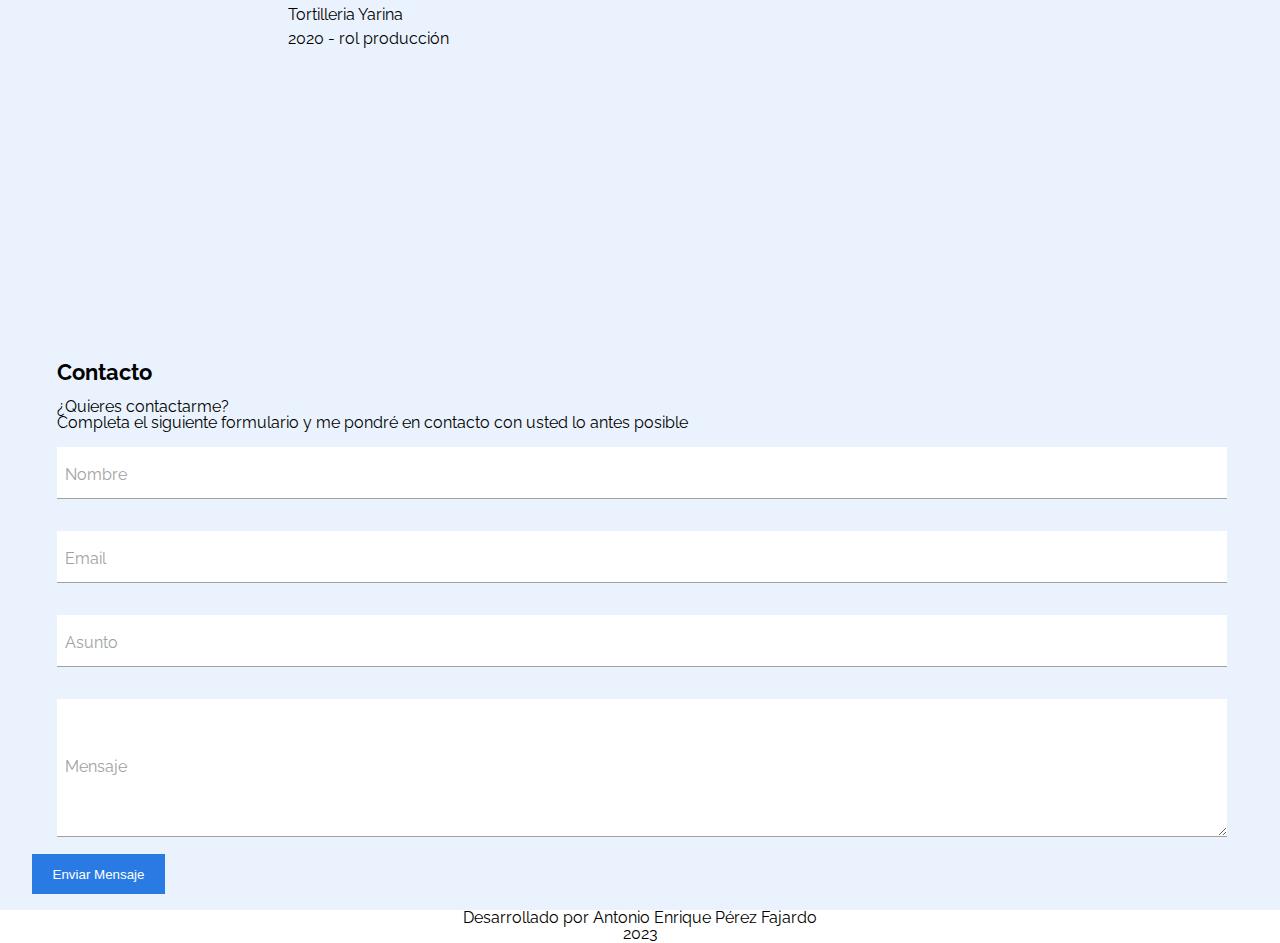
==== commit cfffc1e9: "footer cloned, and height removed" ====
--- a/Assets/index.html
+++ b/Assets/index.html
@@ -288,10 +288,10 @@
                 </form>
                 <input class="contact__input-submit" type="submit" value="Enviar Mensaje">
             </div>
-            </div>
-            <div class="copyright__footer">
-                <h1 class="copyright__title">Desarrollado por Antonio Enrique Pérez Fajardo 2023</h1>
-            </div>       
+            </div> 
+        </footer>
+        <footer class="copyright">
+            <h1 class="copyright__title">Desarrollado por Antonio Enrique Pérez Fajardo 2023</h1>
         </footer>
     </main>
 </body>
--- a/Assets/CSS/about.css
+++ b/Assets/CSS/about.css
@@ -16,7 +16,6 @@
 
 .about{
     width: 360px;
-    height: 4379px;
     display: flex;
     flex-direction: column;
     font-family: var(--base-font);
@@ -25,7 +24,6 @@
 @media  screen and (min-width: 425px) {
     .about{
         width: 100vw;
-        height: 90vh;
         display: flex;
         flex-direction: column;
         align-items: center;
--- a/Assets/CSS/profile.css
+++ b/Assets/CSS/profile.css
@@ -10,13 +10,11 @@
     margin-left: 4px;
 
     width: 345px;
-    height: 294px;
 }
 
 @media screen and (min-width: 768px) {
     .profile{
         width: 91.5vw;
-        height: 19vh;
         display: flex;
         justify-content: space-between;
         flex-direction: row-reverse;
--- a/Assets/CSS/about-me.css
+++ b/Assets/CSS/about-me.css
@@ -3,22 +3,20 @@
     align-self: flex-start;
     flex-direction: column;
     width: 360px;
-    height: 350px;
     gap: 1rem;
     margin-top: 0rem;
     margin-left: 0.5rem;
+    padding: 1rem;
     background: var(--background-sections-grey) ;
 }
 
 .about__me--container{
     width: 328px;
-    height: 318px;
 }
 
 @media  screen and (min-width: 768px) {
     .about__me{
         width: 100vw;
-        height: 17vh;
     }
 
     .about__me--container{
--- a/Assets/CSS/hard-skills.css
+++ b/Assets/CSS/hard-skills.css
@@ -1,8 +1,7 @@
 .hard__skills{
     background: var(--background-sections-grey);
     width: 360px;
-    height: 508px;
-    margin-left: 0.5rem;
+    padding: 1rem;
 }
 
 .hard__container{
@@ -16,7 +15,6 @@
 @media  screen and (min-width: 768px) {
     .hard__skills{
         width: 100vw;
-        height: 22vh;
     }
 
     .hard__container{
--- a/Assets/CSS/soft-skills.css
+++ b/Assets/CSS/soft-skills.css
@@ -1,8 +1,7 @@
 .soft__skills{
     background: var(--background-sections-grey);
     width: 360px;
-    height: 508px;
-    margin-left: 0.5rem;
+    padding: 1rem;
 }
 
 .soft__container{
@@ -16,7 +15,6 @@
 @media  screen and (min-width: 768px) {
     .soft__skills{
         width: 100vw;
-        height: 22vh;
     }
 
     .soft__container{
--- a/Assets/CSS/hard-skills.css
+++ b/Assets/CSS/hard-skills.css
@@ -1,8 +1,7 @@
 .hard__skills{
     background: var(--background-sections-grey);
     width: 360px;
-    height: 508px;
-    margin-left: 0.5rem;
+    padding: 1rem;
 }
 
 .hard__container{
@@ -16,7 +15,6 @@
 @media  screen and (min-width: 768px) {
     .hard__skills{
         width: 100vw;
-        height: 22vh;
     }
 
     .hard__container{
--- a/Assets/CSS/hobbies.css
+++ b/Assets/CSS/hobbies.css
@@ -1,8 +1,7 @@
 .hobbies{
     background: var(--background-sections-grey);
     width: 360px;
-    height: 508px;
-    margin-left: 0.5rem;
+    padding: 1rem;
 }
 
 .hobbies__container{
@@ -16,7 +15,6 @@
 @media  screen and (min-width: 768px) {
     .hobbies{
         width: 100vw;
-        height: 22vh;
     }
 
     .hobbies__container{
--- a/Assets/CSS/academic-training.css
+++ b/Assets/CSS/academic-training.css
@@ -1,8 +1,7 @@
 .academic__training{
     background: var(--background-sections-grey);
     width: 360px;
-    height: auto;
-    margin-left: 0.5rem;
+    padding: 1rem;
 }
 
 .academic__container{
@@ -15,22 +14,6 @@
 @media  screen and (min-width: 768px) {
     .academic__training{
         width: 100vw;
-        height: 10vh;
-    }
-
-    .academic__container{
-        display: flex;
-        align-items: center;
-        flex-direction: row;
-        justify-content: space-around;
-        flex-wrap: wrap;
-    }
-}
-
-@media  screen and (min-width: 768px) {
-    .academic__training{
-        width: 100vw;
-        height: 16.395vh;
     }
 
     .academic__container{
--- a/Assets/CSS/professional.css
+++ b/Assets/CSS/professional.css
@@ -1,8 +1,6 @@
 .professional__experience{
-    width: 296px;
-    height: 1081px;
-
-    padding: 2rem;
+    width: 360px;
+    padding: 1rem;
 
     background: var(--background-sections-grey);
 }
@@ -10,7 +8,6 @@
 @media  screen and (min-width: 768px) {
     .professional__experience{
         width: 100vw;
-        height: 95vh;
 
         padding-right: 0px;
         padding-left: 0px;
--- a/Assets/CSS/professional-experience/professional-container.css
+++ b/Assets/CSS/professional-experience/professional-container.css
@@ -1,7 +1,4 @@
 .professional_experience-container{
-    width: 296px;
-    height: 1215px;
-
     display: flex;
     flex-direction: column;
     align-items: center;
@@ -10,7 +7,6 @@
 @media  screen and (min-width: 768px) {
     .professional_experience-container{
         width: 100vw;
-        height: 91vh;
         display: flex;
         flex-direction: column;
         justify-content: center;
--- a/Assets/CSS/contact/contact-text.css
+++ b/Assets/CSS/contact/contact-text.css
@@ -1,6 +1,5 @@
 .contact__text-container{
     width: 296px;
-    height: 110px;
     margin-bottom: 1rem;
 }
 
@@ -19,12 +18,10 @@
     font-weight: 500;
     font-size: 16px;
     width: 296px;
-    margin-left: 1rem;
 }
 
 @media screen and (min-width: 768px) {
     .contact__text-container{
         width: 91.146vw;
-        height: 4.725vh;
     }
 }--- a/Assets/CSS/contact/contact-input.css
+++ b/Assets/CSS/contact/contact-input.css
@@ -22,9 +22,11 @@
     width: 133px;
     height: 40px;
 
+    align-self: flex-start;
+    margin-left: 2rem;
+    margin-bottom: 1rem;
     color: var(--background-origin-white);
     outline: 0;
-    margin-top: 2rem;
     border: 1px solid var(--background-button-demo-line);
     background: var(--background-button-demo-line);
 }
--- a/Assets/CSS/contact/contact-form-container.css
+++ b/Assets/CSS/contact/contact-form-container.css
@@ -1,11 +1,13 @@
 .contact__form-container{
-    width: 296px;
-    height: 611px;
-    padding: 2rem;
+    display: flex;
+    align-items: center;
+    flex-direction: column;
+
+    background: var(--background-sections-grey);
 }
 
 @media screen and (min-width: 768px) {
     .contact__form-container{
-        width: 91.146vw;
+        width: 100vw;
     }
 }--- a/Assets/CSS/contact-form.css
+++ b/Assets/CSS/contact-form.css
@@ -1,15 +1,10 @@
 .contact__form{
-    width: 360px;
-    height: 675px;
-
-    background: var(--background-sections-grey);
-    margin-left: 0.5rem;
+    width: 392px;
 }
 
 @media screen and (min-width: 768px){
     .contact__form{
         width: 100vw;
-        height: 675px;
     }
         
 }--- a/Assets/CSS/copyright.css
+++ b/Assets/CSS/copyright.css
@@ -1,12 +1,4 @@
-.copyright__footer{
-    width: 360px;
-    height: 102px;
+.copyright{
+    width: 390px;   
+    text-align: center;
 }
-
-@media screen and (min-width: 768px) {
-    .copyright__footer{
-        width: 92vw;
-        height: 2.494vh;
-        padding: 2rem;
-    }
-}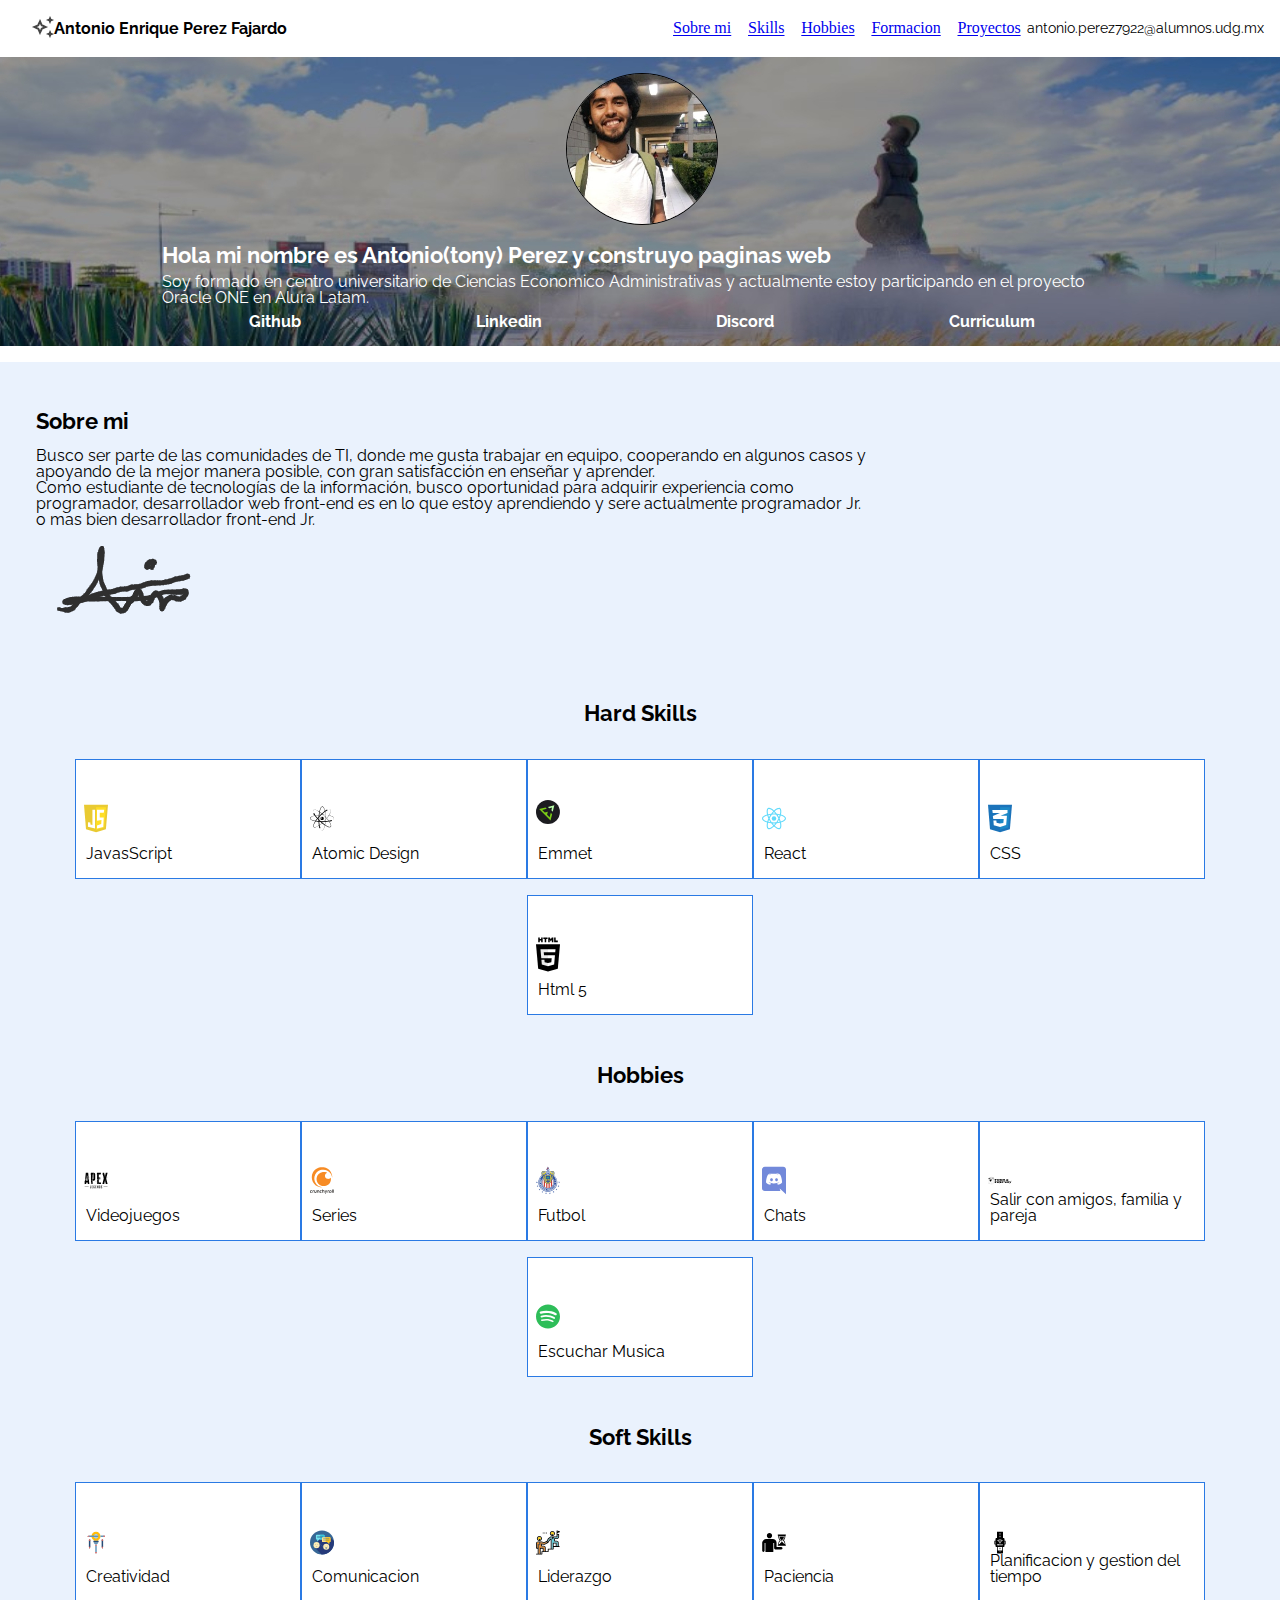
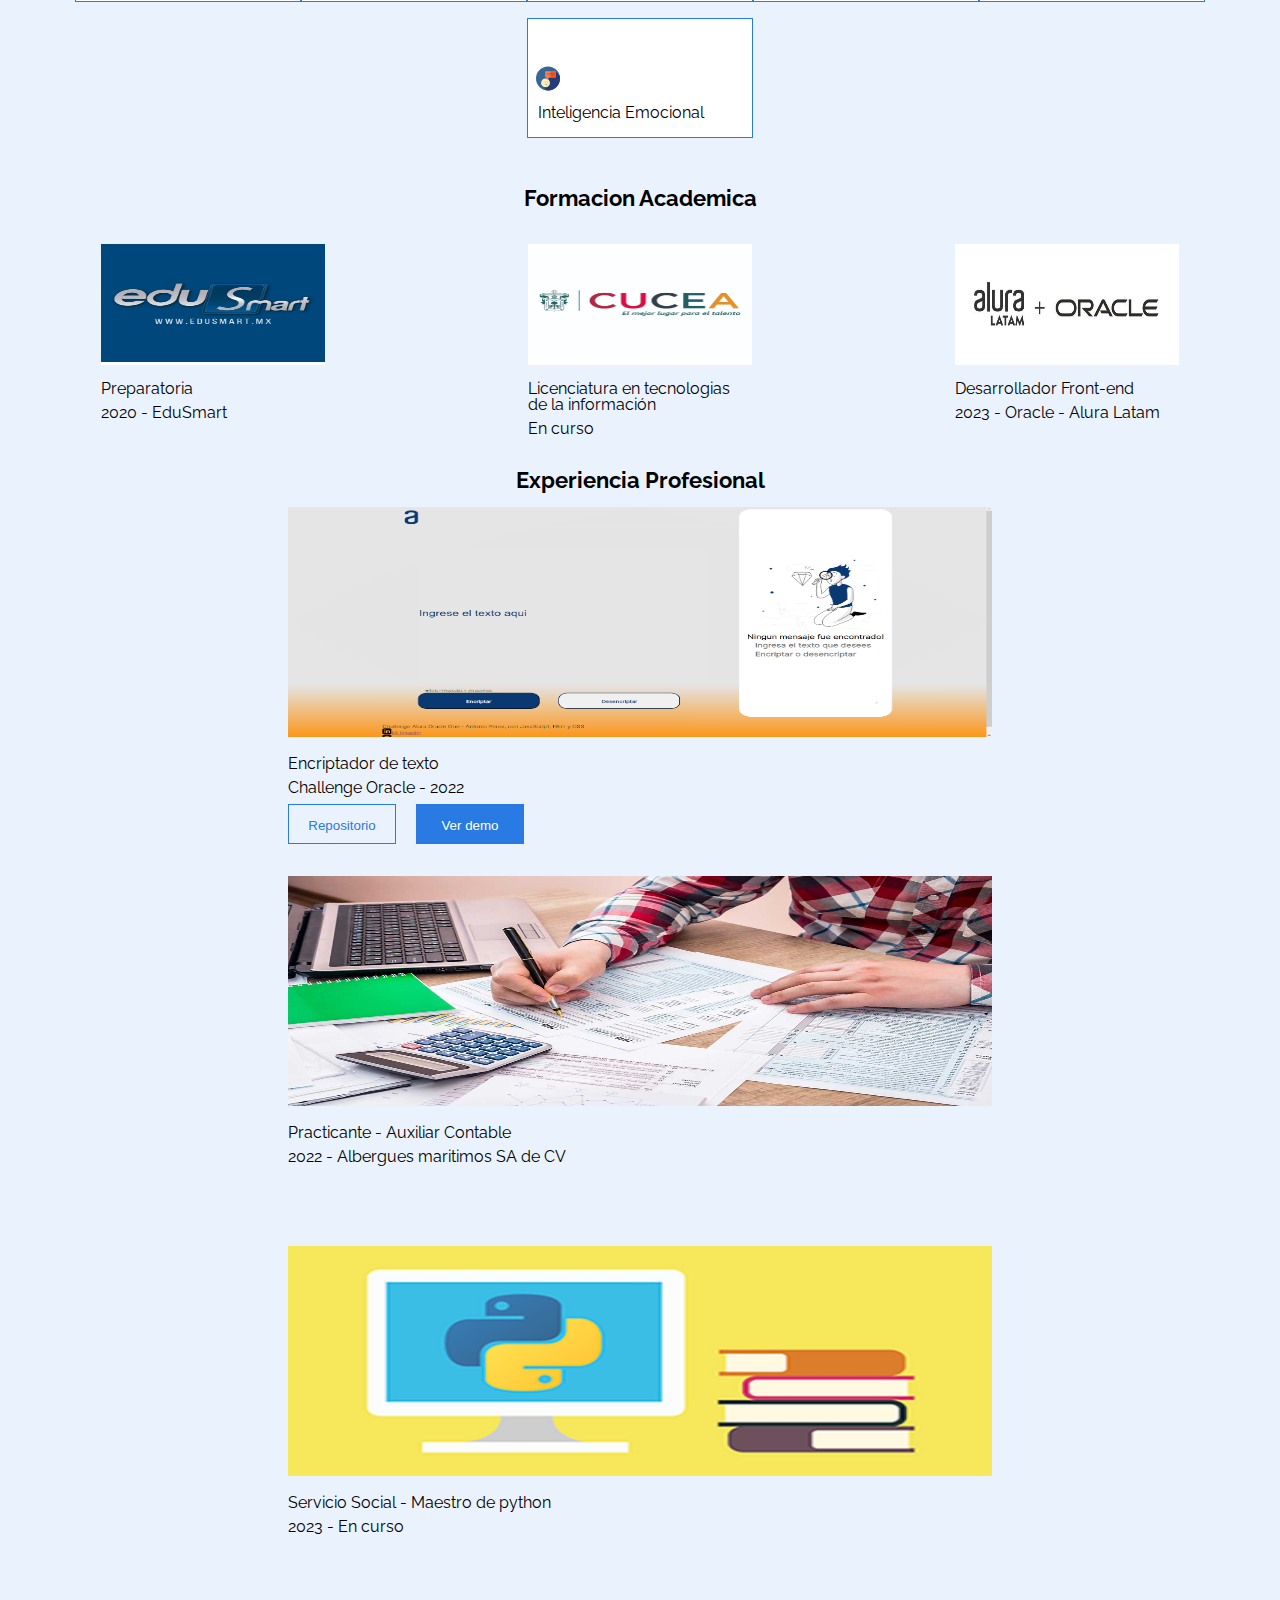
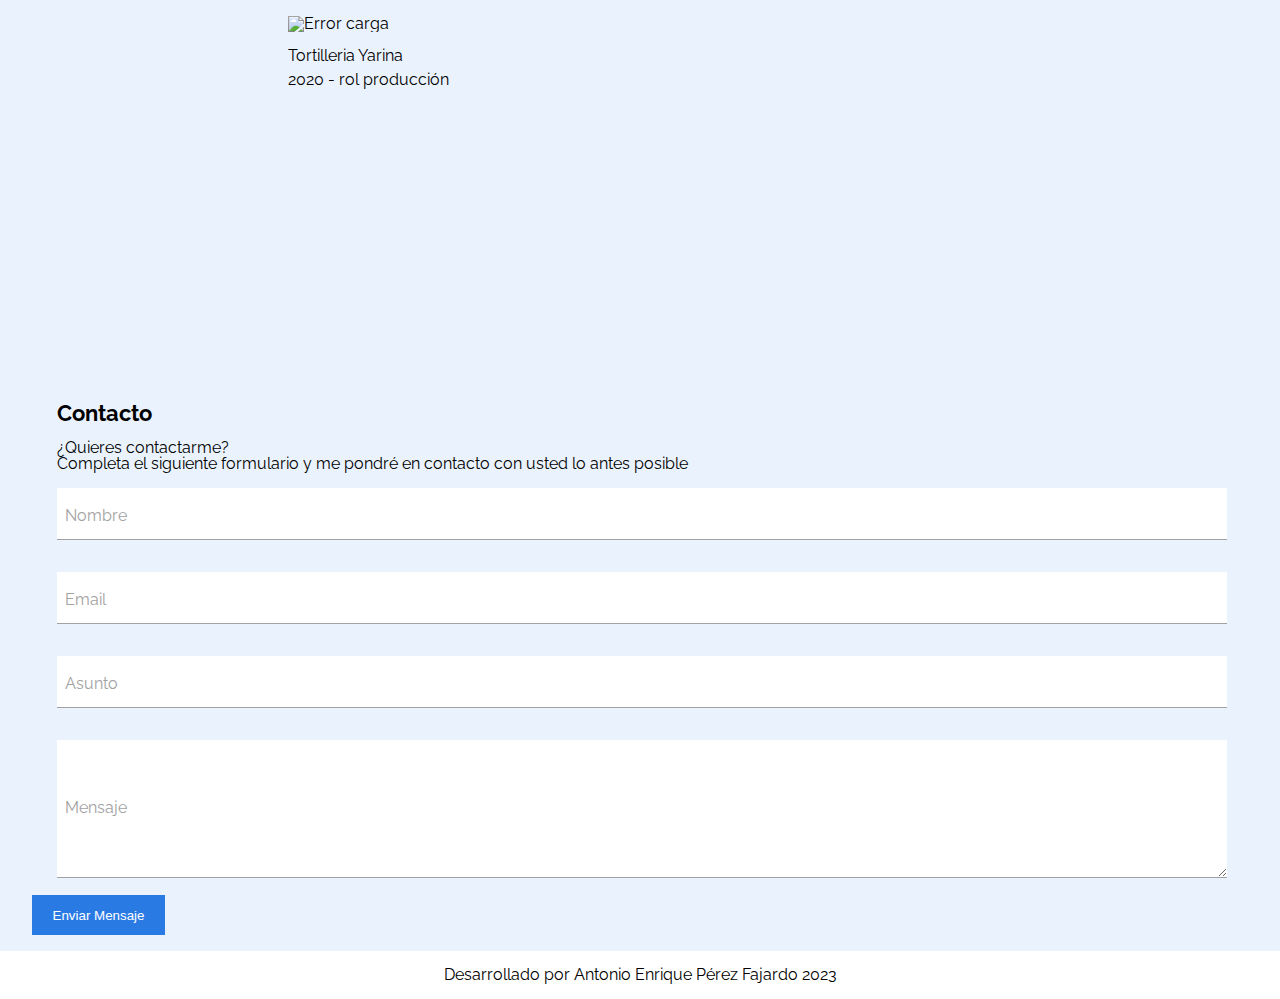
==== commit ce683345: "profile responsive done" ====
--- a/Assets/index.html
+++ b/Assets/index.html
@@ -67,7 +67,7 @@
     <main class="about">
         <section class="profile">
             <div class="profile-picture profile-picture--circle">
-                <img class="profile__picture" src="/img/profile-picture-circle.jpg" alt="profile picture">
+                <img class="profile__picture" src="/img/profile-with-filter.jpg" alt="profile picture">
             </div>
             <div class="profile__container">
                 <h2 class="profile__title">Hola mi nombre es Antonio(tony) Perez y construyo paginas web</h2>
--- a/Assets/CSS/profile.css
+++ b/Assets/CSS/profile.css
@@ -27,4 +27,13 @@
         justify-content: space-between;
         gap: 0.5rem;
     }
-}+}
+
+@media screen and (min-width: 1024px) {
+    .profile{
+        flex-direction: column;
+        align-items: center;
+        background-image: url("/img/Bckgrd-minerva.jpg");
+        width: 100vw;
+    }
+}
--- a/Assets/CSS/profile/profile-title.css
+++ b/Assets/CSS/profile/profile-title.css
@@ -1,4 +1,19 @@
 .profile__title{
     font-size: 22px;
     font-weight: 700;
+    
+}
+
+.profile__description{
+    color: var(--background-origin-white);
+}
+
+@media screen and (min-width: 1024px) {
+    .profile__title{
+        color: var(--background-origin-white);
+    }
+
+    .profile__description{
+        color: var(--background-origin-white);
+    }
 }--- a/Assets/CSS/profile/profile-links.css
+++ b/Assets/CSS/profile/profile-links.css
@@ -14,6 +14,7 @@
 .links{
     text-decoration: none;
     color: var(--base-color-font);
+    font-weight: 700;
 }
 
 .links::after{
@@ -21,6 +22,24 @@
     color: var(--base-color-font);
 }
 
+.links:hover{
+    color: var(--background-button-demo-line);
+}
+
+@media screen and (min-width: 1024px) {
+    .profile__links{
+        justify-content: space-around;
+    }
+
+    .links{
+        color:  var(--background-origin-white);
+    }
+
+    .links::after{
+        display: none;
+    }
+}
 
 
 
+
--- a/Assets/CSS/about-me.css
+++ b/Assets/CSS/about-me.css
@@ -22,7 +22,6 @@
     .about__me--container{
         width: 91.5vw;
         padding: 2rem;
-        height: 32vh;
     }
 }
 
@@ -30,4 +29,10 @@
     .about__me{
         align-self: center;
     }
+}
+
+@media screen and (min-width: 1024px) {
+    .about__me--container{
+        width: 65.5vw;
+    }
 }--- a/Assets/CSS/copyright.css
+++ b/Assets/CSS/copyright.css
@@ -1,4 +1,4 @@
 .copyright{
-    width: 390px;   
+    padding: 1rem;   
     text-align: center;
 }
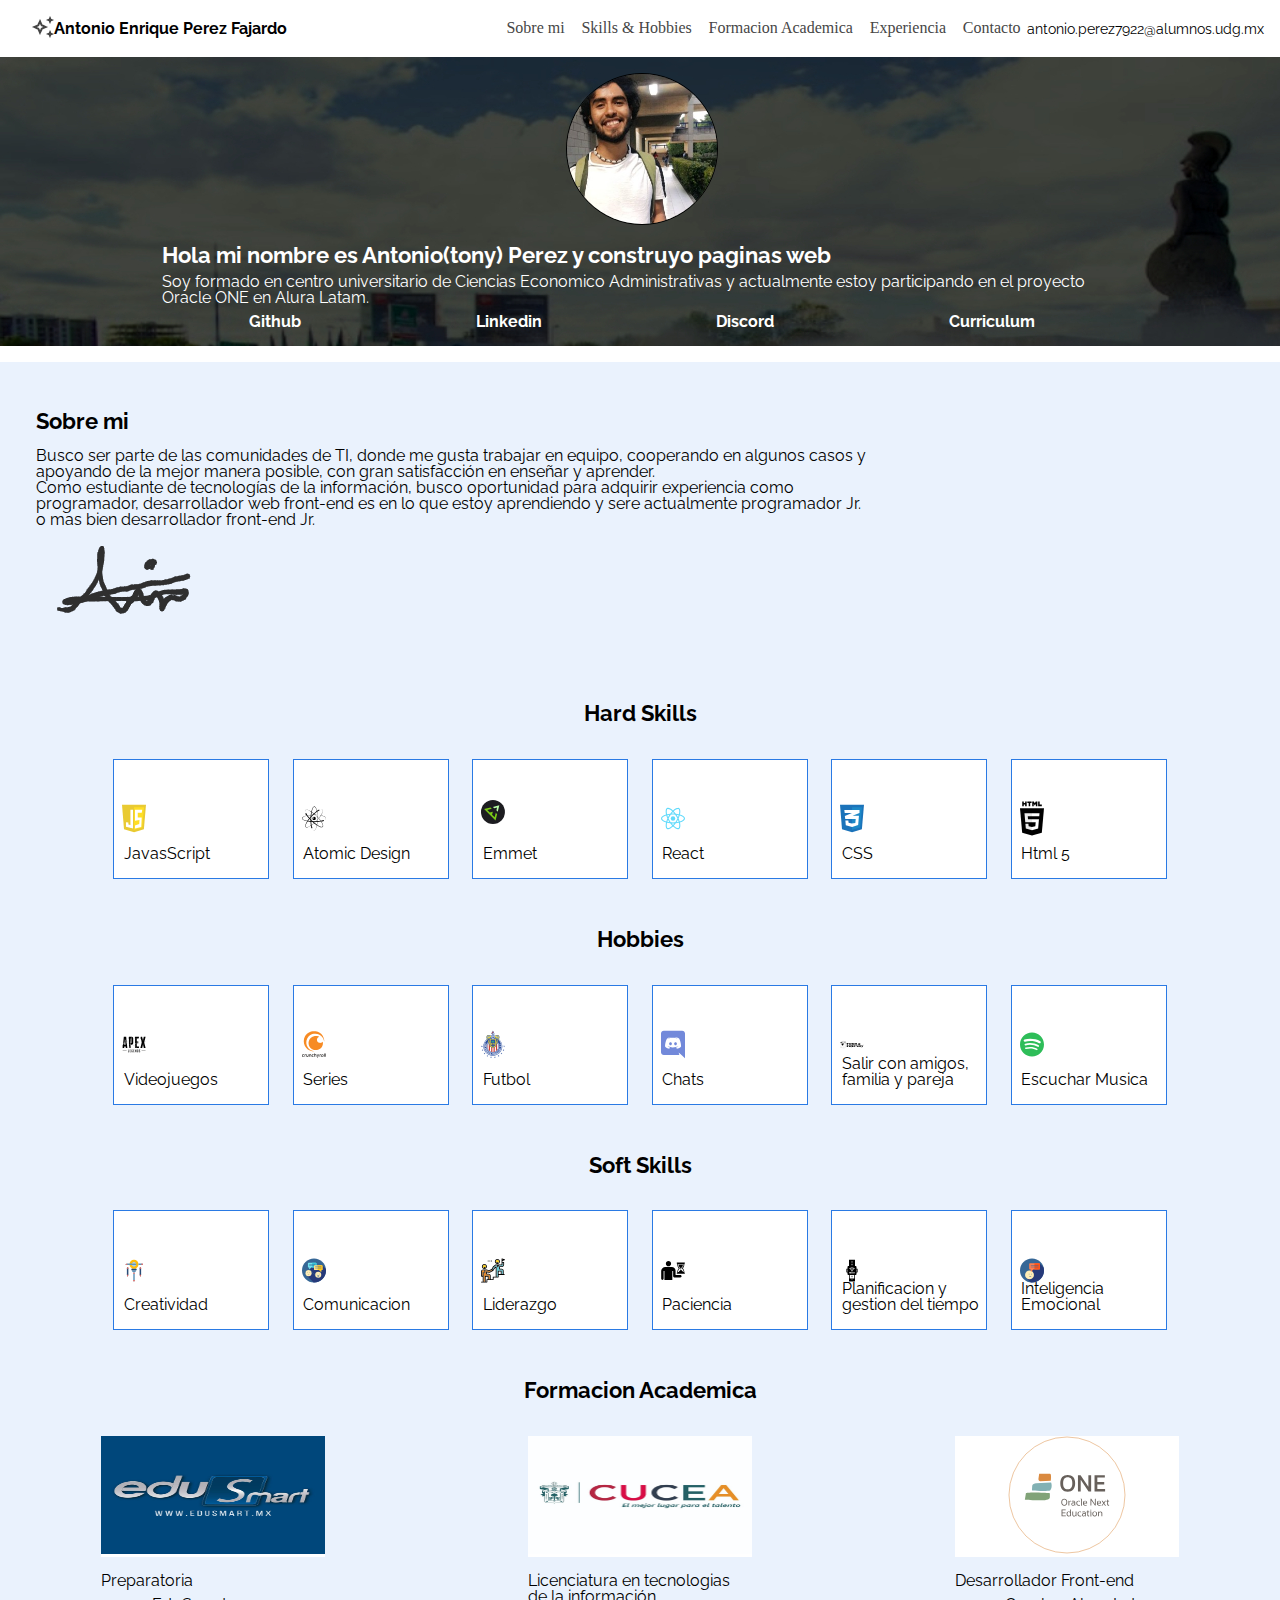
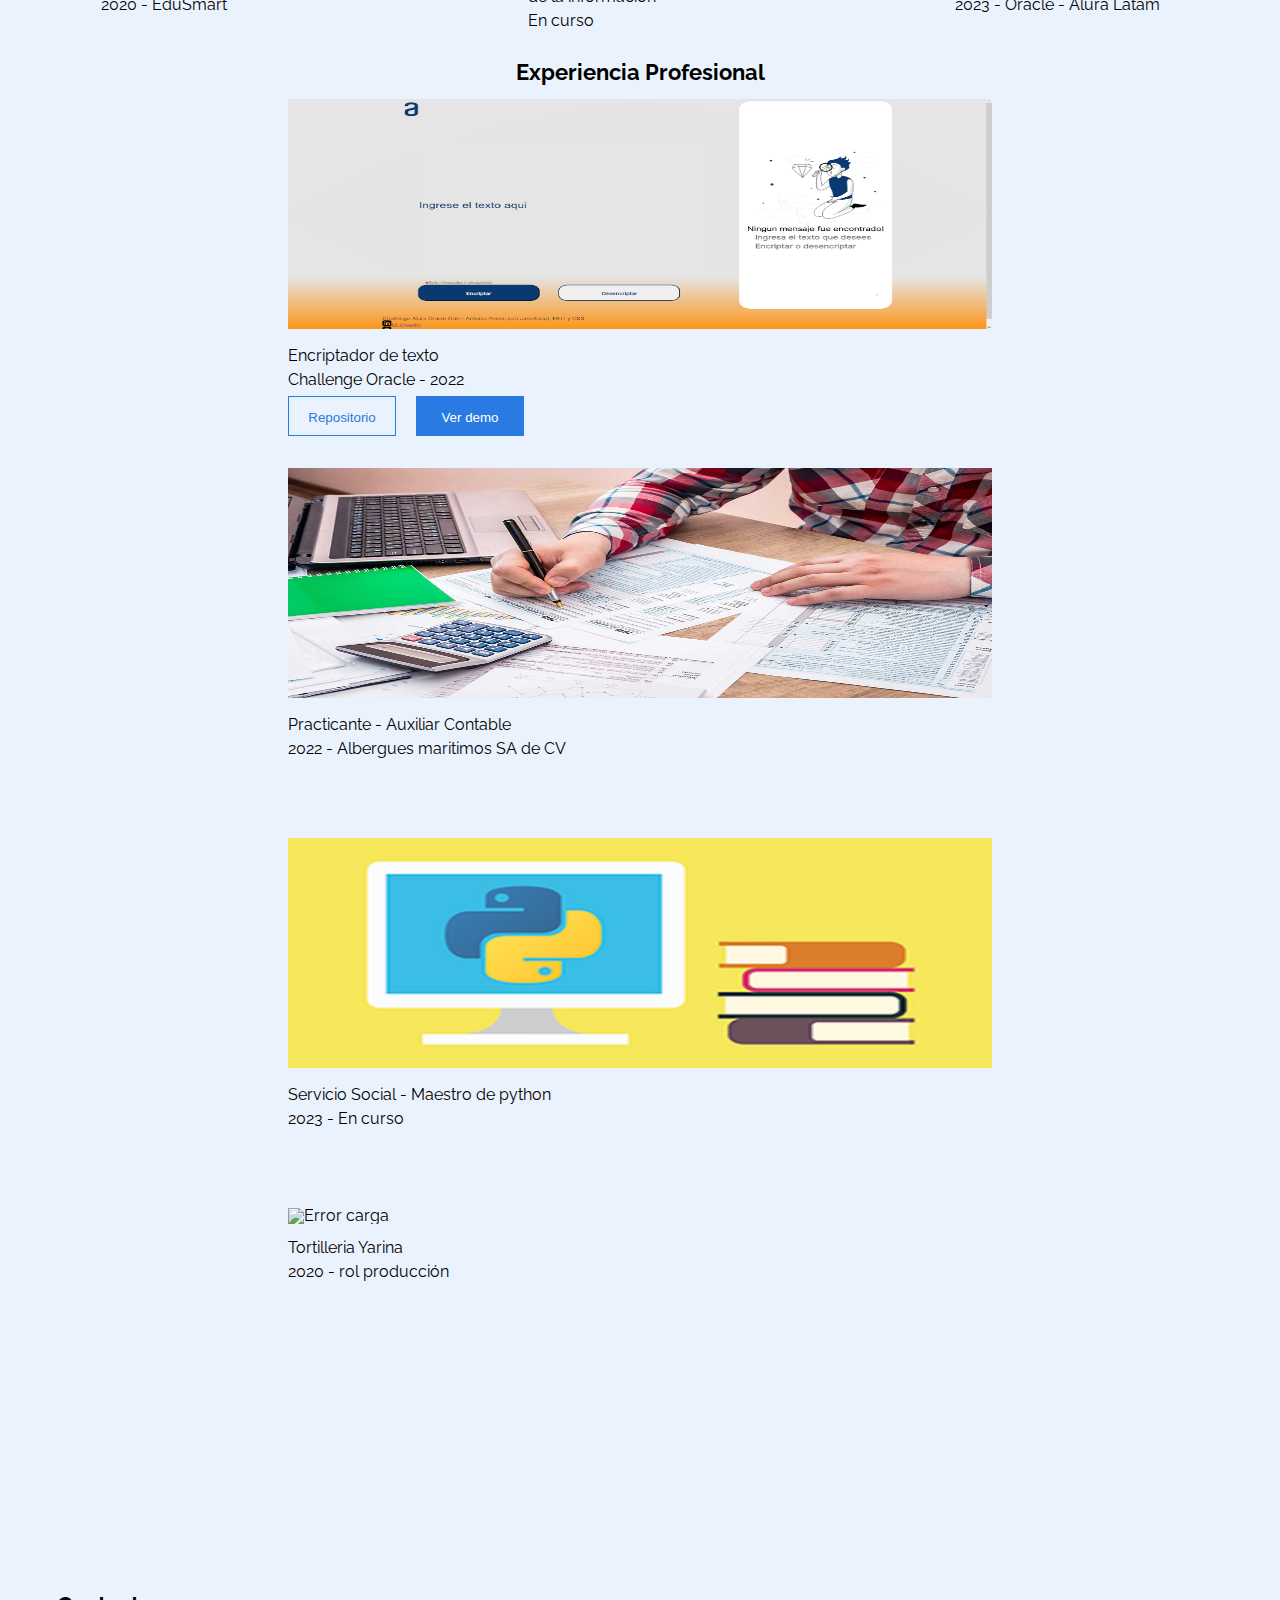
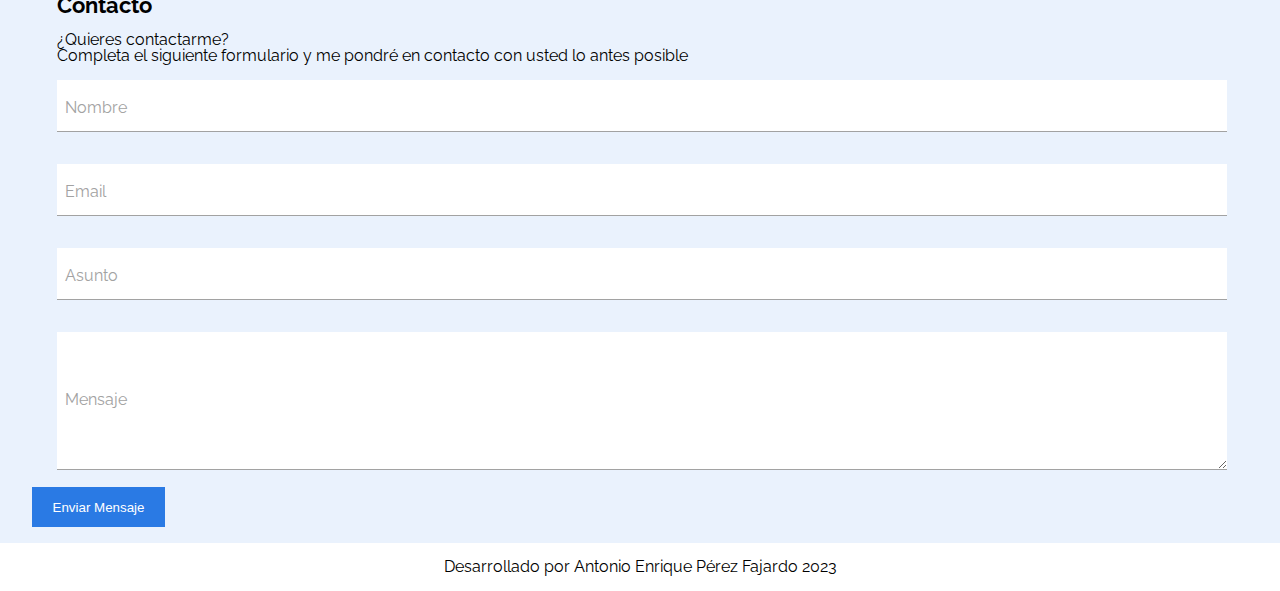
==== commit e7c733de: "responsive boxes flexboxes added" ====
--- a/Assets/index.html
+++ b/Assets/index.html
@@ -55,17 +55,17 @@
         <h2 class="header__title">Antonio Enrique Perez Fajardo</h2>
         <div class="header__nav">
             <nav class="header__nav-container">
-                <a class="navs" href="#">Sobre mi</a>
-                <a class="navs"  href="#">Skills</a>
-                <a class="navs"  href="#">Hobbies</a>
-                <a class="navs"  href="#">Formacion</a>
-                <a class="navs"  href="#">Proyectos</a>
+                <a class="navs" href="#profile">Sobre mi</a>
+                <a class="navs"  href="#skills">Skills & Hobbies</a>
+                <a class="navs"  href="#academic__training">Formacion Academica</a>
+                <a class="navs"  href="#professional__experience">Experiencia</a>
+                <a class="navs"  href="#contact__form">Contacto</a>
             </nav>
             <p class="header__contact">antonio.perez7922@alumnos.udg.mx</p>
         </div>            
     </header>
     <main class="about">
-        <section class="profile">
+        <section class="profile" id="profile">
             <div class="profile-picture profile-picture--circle">
                 <img class="profile__picture" src="/img/profile-with-filter.jpg" alt="profile picture">
             </div>
@@ -82,7 +82,7 @@
                 </div>
             </div>
         </section>
-        <section class="about__me">
+        <section class="about__me" id="about__me">
             <div class="about__me--container">
                 <h2 class="description__title">Sobre mi</h2>
             <p class="description__about-me">Busco ser parte de las comunidades de TI, donde me gusta trabajar en equipo, cooperando en algunos casos y apoyando de la mejor manera posible, con gran satisfacción en enseñar y aprender.</p>
@@ -90,7 +90,7 @@
             <img class="description__asignature" src="/img/signature_pandadoc.png" alt="firma-antonio-original">
             </div>  
         </section>
-        <section class="hard__skills">
+        <section class="hard__skills" id="skills">
             <h2 class="hard__title">Hard Skills</h2>    
             <div class="hard__container">
                 <div class="hard__items-box">
@@ -119,7 +119,7 @@
             </div>
         </div>        
         </section>
-        <section class="hobbies">
+        <section class="hobbies" id="skills">
             <h2 class="hobbies__title">Hobbies</h2>
             <div class="hobbies__container">
                 <div class="hobbie_items-box">
@@ -148,7 +148,7 @@
                 </div>
             </div>
         </section>
-        <section class="soft__skills">
+        <section class="soft__skills" id="skills">
             <h2 class="soft__title">Soft Skills</h2>
             <div class="soft__container">
                 <div class="soft__items-box">
@@ -177,7 +177,7 @@
                 </div>
             </div>
         </section>
-        <section class="academic__training">
+        <section class="academic__training" id="academic__training">
             <h2 class="academic__main-title">Formacion Academica</h2>
             <div class="academic__container">
                 <div class="academic__items-box">
@@ -200,7 +200,7 @@
                 </div>
                 <div class="academic__items-box">
                     <div>
-                        <img src="/img/aluraoracle.jpg" alt="" class="academic__img-box">
+                        <img src="/img/oracle-one.svg" alt="" class="academic__img-box">
                     </div>
                     <div class="academic__text-container">
                         <h2 class="academic__title-three">Desarrollador Front-end</h3>
@@ -209,7 +209,7 @@
                 </div> 
             </div>
         </section>
-        <section class="professional__experience">
+        <section class="professional__experience" id="professional__experience">
             <h2 class="professional__main-title">Experiencia Profesional</h2>
             <div class="professional_experience-container">
                 <div class="professional__items-box-buttons">
@@ -254,7 +254,7 @@
                 </div>      
             </div>
         </section>
-        <footer class="contact__form">
+        <footer class="contact__form" id="contact__form">
             <div class="contact__form-container">
                 <div class="contact__text-container">
                     <h2 class="contact__title">Contacto</h2>
@@ -290,7 +290,7 @@
             </div>
             </div> 
         </footer>
-        <footer class="copyright">
+        <footer class="copyright" >
             <h1 class="copyright__title">Desarrollado por Antonio Enrique Pérez Fajardo 2023</h1>
         </footer>
     </main>
--- a/Assets/CSS/header/header-presentation.css
+++ b/Assets/CSS/header/header-presentation.css
@@ -44,9 +44,15 @@
     }
     .header__nav{
         display: flex;
+        align-items: center;
     }
     .header__nav-container .navs{
         padding: 0.4rem;
     }
+
+    .navs{
+        text-decoration: none;
+        color: var(--base-color-font);
+    }
 }
 
--- a/Assets/CSS/hard-skills.css
+++ b/Assets/CSS/hard-skills.css
@@ -22,4 +22,22 @@
         flex-direction: row;
         justify-content: center;
     }
+}
+
+@media  screen and (min-width: 1024px) {
+    .hard__skills{
+        width: 100vw;
+        display: flex;
+        flex-direction: column;
+        justify-content: center;
+        align-items: center;
+    }
+
+    .hard__container{
+        width: 1100px;
+        display: flex;
+        flex-direction: row;
+        flex-wrap: nowrap;
+        justify-content: space-evenly;
+    }
 }--- a/Assets/CSS/hard-skills/hard-skills-box.css
+++ b/Assets/CSS/hard-skills/hard-skills-box.css
@@ -25,4 +25,11 @@
         width: 224px;
         height: 118px;
     }
+}
+
+@media  screen and (min-width: 1024px) {
+    .hard__items-box{
+        width: 154px;
+        height: 118px;
+    }
 }--- a/Assets/CSS/soft-skills.css
+++ b/Assets/CSS/soft-skills.css
@@ -22,4 +22,22 @@
         flex-direction: row;
         justify-content: center;
     }
+}
+
+@media  screen and (min-width: 1024px) {
+    .soft__skills{
+        width: 100vw;
+        display: flex;
+        flex-direction: column;
+        justify-content: center;
+        align-items: center;
+    }
+
+    .soft__container{
+        width: 1100px;
+        display: flex;
+        flex-direction: row;
+        flex-wrap: nowrap;
+        justify-content: space-evenly;
+    }
 }--- a/Assets/CSS/hard-skills.css
+++ b/Assets/CSS/hard-skills.css
@@ -22,4 +22,22 @@
         flex-direction: row;
         justify-content: center;
     }
+}
+
+@media  screen and (min-width: 1024px) {
+    .hard__skills{
+        width: 100vw;
+        display: flex;
+        flex-direction: column;
+        justify-content: center;
+        align-items: center;
+    }
+
+    .hard__container{
+        width: 1100px;
+        display: flex;
+        flex-direction: row;
+        flex-wrap: nowrap;
+        justify-content: space-evenly;
+    }
 }--- a/Assets/CSS/hobbies.css
+++ b/Assets/CSS/hobbies.css
@@ -22,4 +22,22 @@
         flex-direction: row;
         justify-content: center;
     }
+}
+
+@media  screen and (min-width: 1024px) {
+    .hobbies{
+        width: 100vw;
+        display: flex;
+        flex-direction: column;
+        justify-content: center;
+        align-items: center;
+    }
+
+    .hobbies__container{
+        width: 1100px;
+        display: flex;
+        flex-direction: row;
+        flex-wrap: nowrap;
+        justify-content: space-evenly;
+    }
 }--- a/Assets/CSS/hobbies/hobbies-box.css
+++ b/Assets/CSS/hobbies/hobbies-box.css
@@ -25,4 +25,11 @@
         width: 224px;
         height: 118px;
     }
+}
+
+@media  screen and (min-width: 1024px) {
+    .hobbie_items-box{
+        width: 154px;
+        height: 118px;
+    }
 }--- a/Assets/CSS/soft-skills/soft-skills-box.css
+++ b/Assets/CSS/soft-skills/soft-skills-box.css
@@ -25,4 +25,11 @@
         width: 224px;
         height: 118px;
     }
+}
+
+@media  screen and (min-width: 1024px) {
+    .soft__items-box{
+        width: 154px;
+        height: 118px;
+    }
 }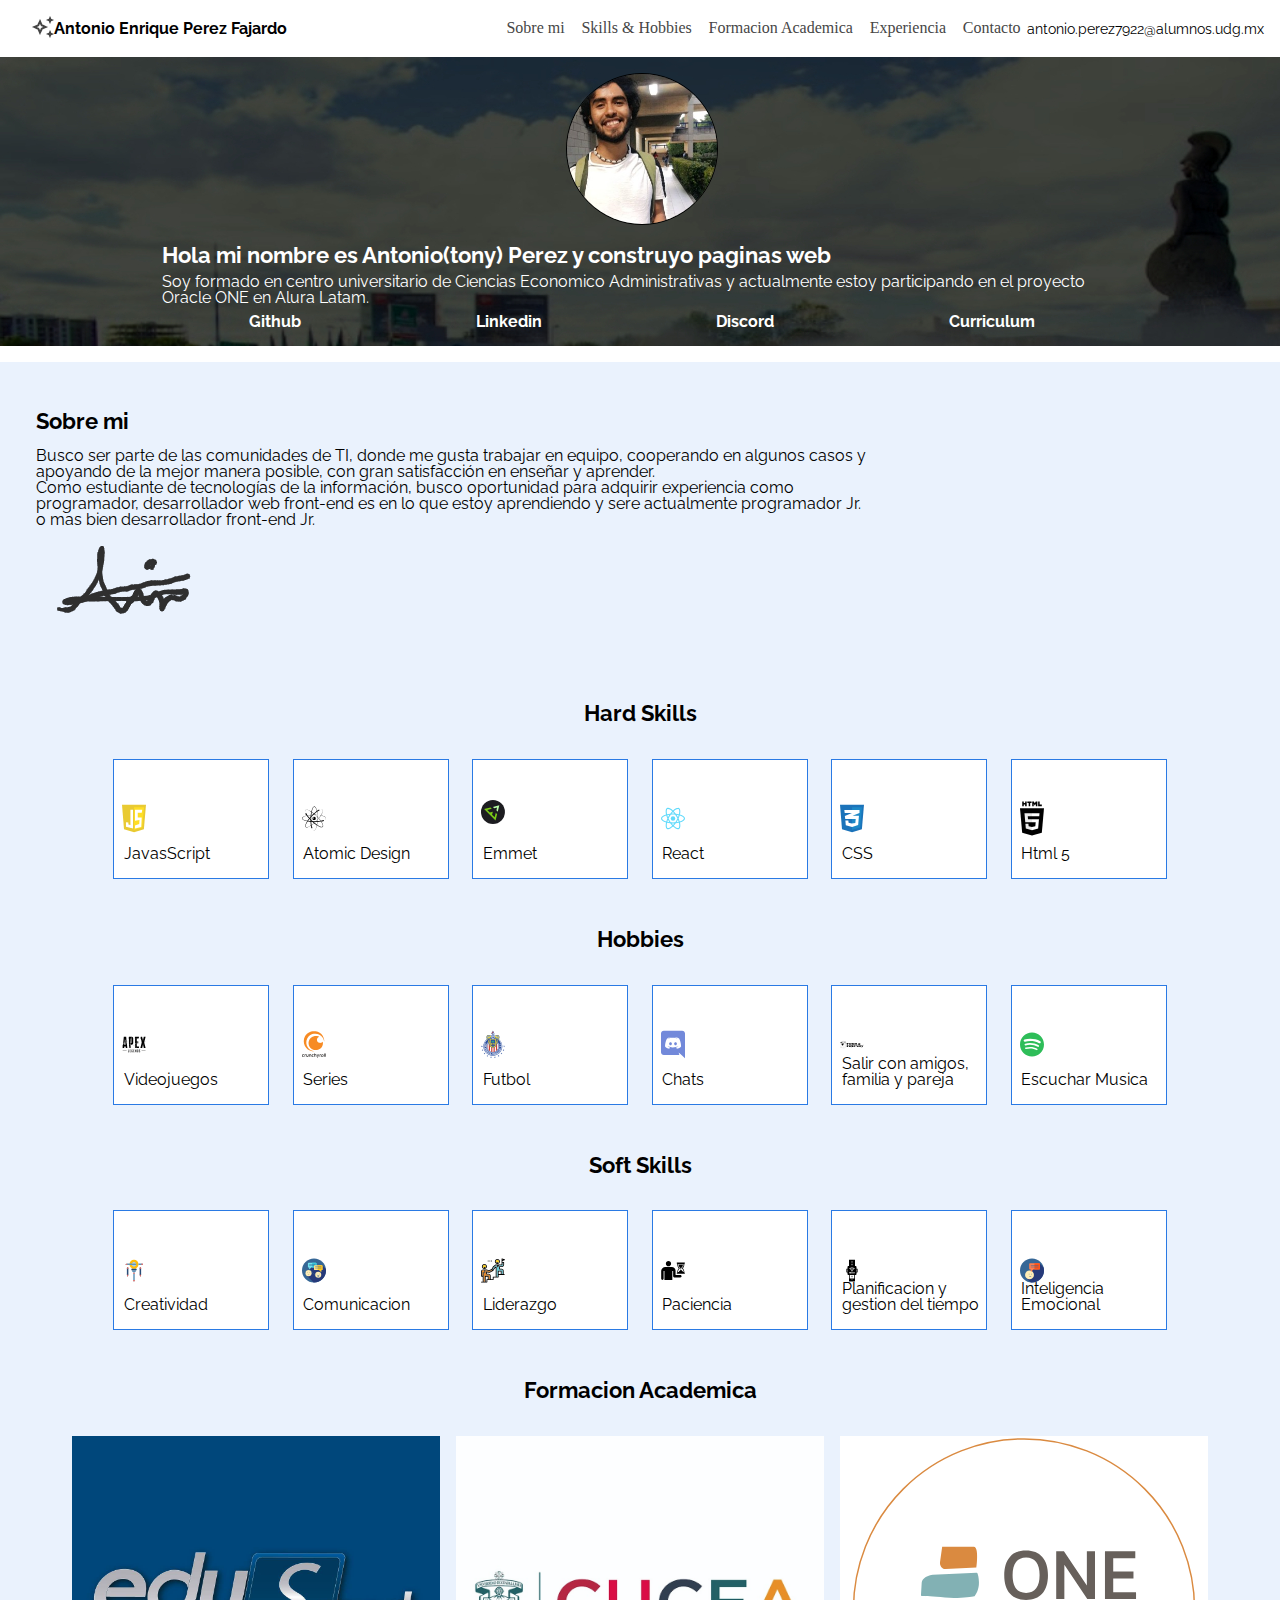
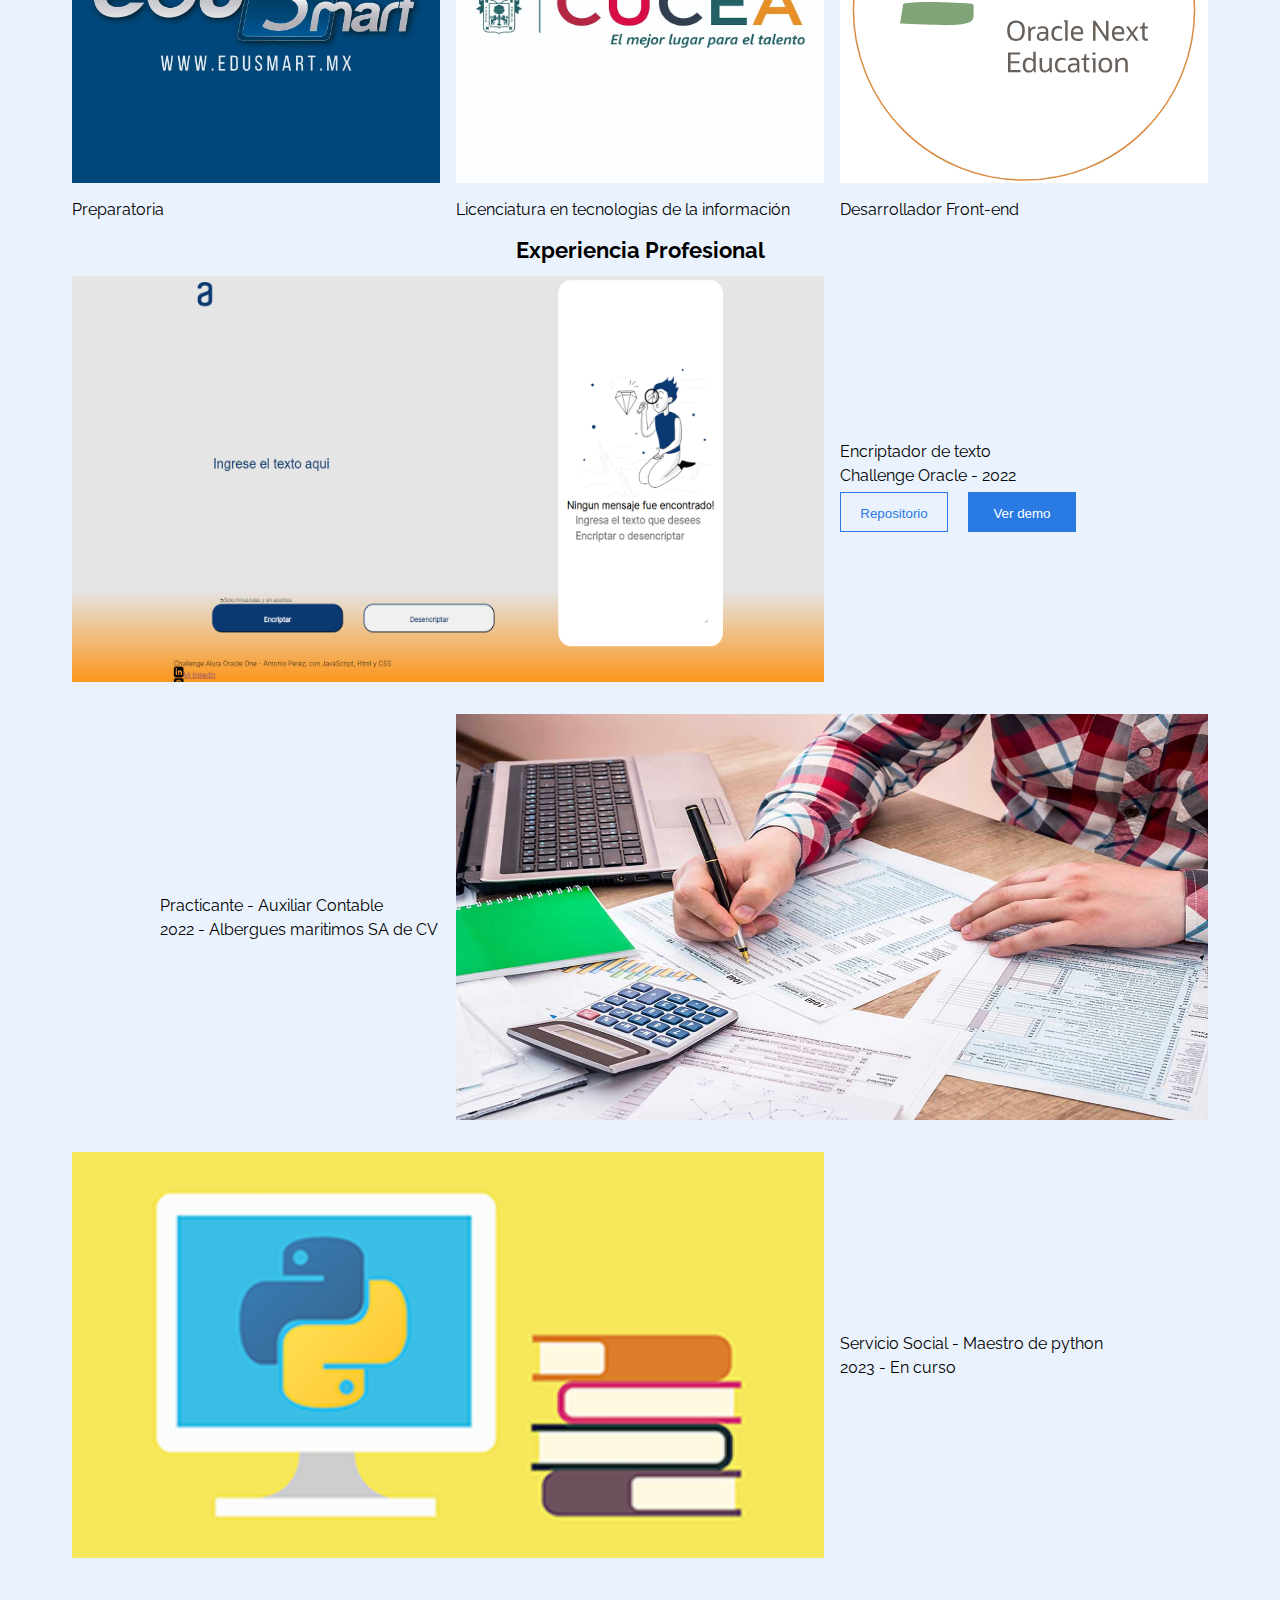
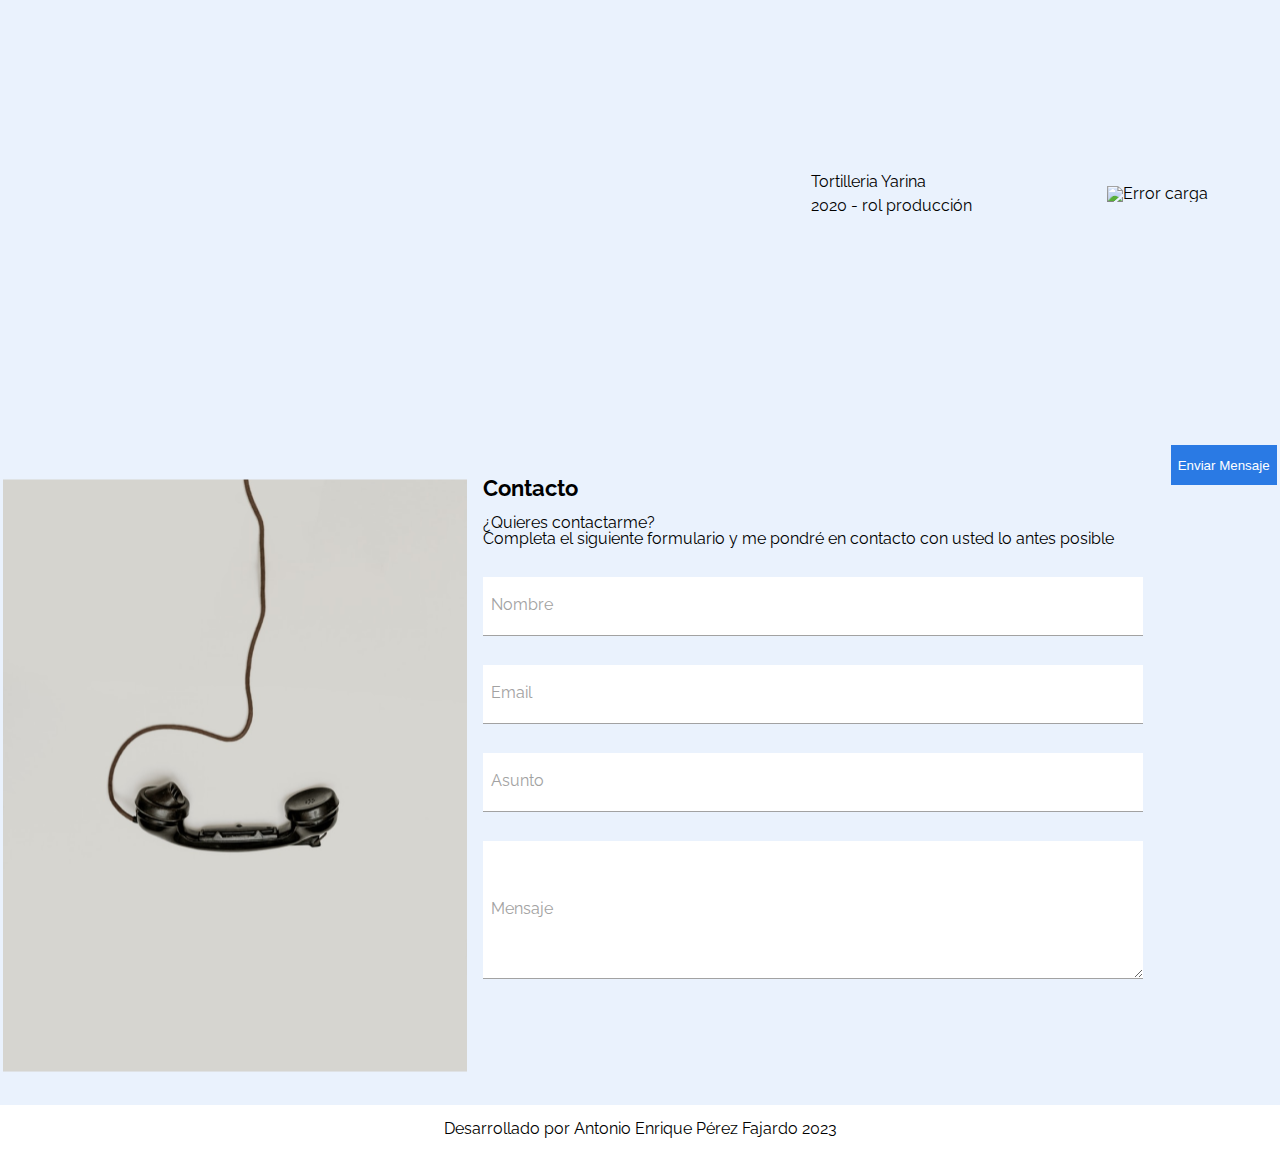
==== commit 3fa3cd06: "all responsives done" ====
--- a/Assets/index.html
+++ b/Assets/index.html
@@ -213,19 +213,21 @@
             <h2 class="professional__main-title">Experiencia Profesional</h2>
             <div class="professional_experience-container">
                 <div class="professional__items-box-buttons">
-                    <div>
+                    <div class="professional__exp--container-img">
                         <img src="/img/Opera Captura de pantalla_2023-03-03_141055_127.0.0.1.png" alt="Encriptador-antonio" class="professional__img-box">
                     </div>
-                    <div class="professional__text">
-                        <h2 class="professional__title">Encriptador de texto</h3>
-                        <p class="professional__text-one">Challenge Oracle - 2022</p>
-                    </div>
-                    <div class="professional__buttons">
-                        <button class="professional__bttn-first"><a href="https://github.com/Antoniodevweb/Mi_primer_Encriptador_Challengue_Oracle_Alura" class="professional__link-bttn-one">Repositorio</a></button>
-                        <button class="professional__bttn-second"><a href="https://antoniodevweb.github.io/Mi_primer_Encriptador_Challengue_Oracle_Alura/" class="professional__link-bttn-two">Ver demo</a></button>
-                    </div>
-                </div>
-                <div class="professional__items-box">
+                    <div class="professional__exp--container-text-bttns">
+                        <div class="professional__text">
+                            <h2 class="professional__title">Encriptador de texto</h3>
+                            <p class="professional__text-one">Challenge Oracle - 2022</p>
+                        </div>
+                        <div class="professional__buttons">
+                            <button class="professional__bttn-first"><a href="https://github.com/Antoniodevweb/Mi_primer_Encriptador_Challengue_Oracle_Alura" class="professional__link-bttn-one">Repositorio</a></button>
+                            <button class="professional__bttn-second"><a href="https://antoniodevweb.github.io/Mi_primer_Encriptador_Challengue_Oracle_Alura/" class="professional__link-bttn-two">Ver demo</a></button>
+                        </div>
+                    </div>
+                </div>
+                <div class="professional__items-box-1">
                     <div>
                         <img class="professional__img-box" src="/img/curso-auxiliar-contable-2.png" alt="Error carga">
                     </div>
@@ -234,17 +236,17 @@
                         <p class="professional__text-two">2022 - Albergues maritimos SA de CV</p>
                     </div>
                 </div>
-                <div class="professional__items-box">
-                    <div>
+                <div class="professional__items-box-2">
+                    <div class="professional__exp--container-img">
                         <img src="/img/teacher python.png" alt="Error carga" class="professional__img-box">
                     </div>
-                    <div>
+                    <div class="professional__exp--container-text-bttns">
                         <h2 class="professional__title">Servicio Social - Maestro de python</h3>
                         <p class="professional__text-three">2023 - En curso</p>
                     </div>
                 </div>
-                <div class="professional__items-box">
-                    <div>
+                <div class="professional__items-box-3">
+                    <div class="professional__exp--container-img">
                         <img src="/img/tortilla-de-harina.png" alt="Error carga" class="professional__img-box">
                     </div>
                     <div>
@@ -256,39 +258,41 @@
         </section>
         <footer class="contact__form" id="contact__form">
             <div class="contact__form-container">
-                <div class="contact__text-container">
-                    <h2 class="contact__title">Contacto</h2>
-                    <p class="contact__text-question">¿Quieres contactarme?</p>
-                    <p class="contact__text-normal">Completa el siguiente formulario y me pondré en contacto con usted lo antes posible</p>
-                </div>
-                <form class="contact__form-inputContainer">
-                    <div class="contact__box">
-                        <input class="contact__items" type="text" name="" id="textName">
-                        <label for="textName" class="contact__label">
-                        <span class="contact__span">Nombre</span>
-                        </label>
-                    </div>
-                    <div class="contact__box">
-                        <input class="contact__items" type="email" name="" id="e-mail">
-                        <label for="e-mail" class="contact__label">
-                        <span class="contact__span">Email</span>
-                        </label>
-                    </div>
-                    <div class="contact__box">
-                        <input class="contact__items" type="text" name="" id="textSubject">
-                        <label for="textSubject" class="contact__label">
-                        <span class="contact__span">Asunto</span>
-                        </label>
-                    </div>
-                    <div class="contact__box">
-                        <textarea class="contact__textarea" name="" cols="30" rows="10" id="textArea">
-                        </textarea>
-                        <label for="textArea" class="contact__label-textArea">Mensaje</label>
-                    </div>               
+                <img src="/img/img-phone-contact.png" alt="Phone img" class="contact__form-img">
+                <div class="contact__form-box-container">
+                    <div class="contact__text-container">
+                        <h2 class="contact__title">Contacto</h2>
+                        <p class="contact__text-question">¿Quieres contactarme?</p>
+                        <p class="contact__text-normal">Completa el siguiente formulario y me pondré en contacto con usted lo antes posible</p>
+                    </div>
+                    <form class="contact__form-inputContainer">
+                        <div class="contact__box">
+                            <input class="contact__items" type="text" name="" id="textName">
+                            <label for="textName" class="contact__label">
+                            <span class="contact__span">Nombre</span>
+                            </label>
+                        </div>
+                        <div class="contact__box">
+                            <input class="contact__items" type="email" name="" id="e-mail">
+                            <label for="e-mail" class="contact__label">
+                            <span class="contact__span">Email</span>
+                            </label>
+                        </div>
+                        <div class="contact__box">
+                            <input class="contact__items" type="text" name="" id="textSubject">
+                            <label for="textSubject" class="contact__label">
+                            <span class="contact__span">Asunto</span>
+                            </label>
+                        </div>
+                        <div class="contact__box">
+                            <textarea class="contact__textarea" name="" cols="30" rows="10" id="textArea">
+                            </textarea>
+                            <label for="textArea" class="contact__label-textArea">Mensaje</label>
+                        </div>
+                </div>
+                <input class="contact__input-submit" type="submit" value="Enviar Mensaje">             
                 </form>
-                <input class="contact__input-submit" type="submit" value="Enviar Mensaje">
-            </div>
-            </div> 
+            </div>
         </footer>
         <footer class="copyright" >
             <h1 class="copyright__title">Desarrollado por Antonio Enrique Pérez Fajardo 2023</h1>
--- a/Assets/CSS/academic-training.css
+++ b/Assets/CSS/academic-training.css
@@ -23,4 +23,22 @@
         justify-content: space-around;
         flex-wrap: wrap;
     }
+}
+
+@media  screen and (min-width: 1024px) {
+    .academic__training{
+        width: 100vw;
+        display: flex;
+        flex-direction: column;
+        align-items: center;
+    }
+
+    .academic__container{
+        display: flex;
+        align-items: center;
+        flex-direction: row;
+        justify-content: space-between;
+        flex-wrap: wrap;
+        width: 1136px;
+    }
 }--- a/Assets/CSS/academic-training/academic-box.css
+++ b/Assets/CSS/academic-training/academic-box.css
@@ -22,4 +22,16 @@
         width: 224px;
         height: 118px;
     }
+}
+
+@media  screen and (min-width: 1024px) {
+    .academic__items-box{
+        width: 368px;
+        height: 347px;
+    }
+
+    .academic__img-box{
+        width: 368px;
+        height: 347px;
+    }
 }--- a/Assets/CSS/professional.css
+++ b/Assets/CSS/professional.css
@@ -12,4 +12,18 @@
         padding-right: 0px;
         padding-left: 0px;
     }
+}
+
+@media  screen and (min-width: 1024px) {
+    .professional__experience{
+        width: 100vw;
+
+        padding-right: 0px;
+        padding-left: 0px;
+        
+        display: flex;
+        flex-direction: column;
+        justify-content: center;
+        align-items: center;
+    }
 }--- a/Assets/CSS/professional-experience/professional-box.css
+++ b/Assets/CSS/professional-experience/professional-box.css
@@ -4,13 +4,23 @@
     margin-bottom: 2rem;
 }
 
-.professional__items-box{
+.professional__items-box-1{
     width: 296px;
     height: 219.625px;
     margin-bottom: 2rem;
 }
 
+.professional__items-box-2{
+    width: 296px;
+    height: 219.625px;
+    margin-bottom: 2rem;
+}
 
+.professional__items-box-3{
+    width: 296px;
+    height: 219.625px;
+    margin-bottom: 2rem;
+}
 
 @media  screen and (min-width: 768px) {
     .professional__items-box{
@@ -22,4 +32,35 @@
         width: 704px;
         height: 337px;
     }
+}
+
+@media  screen and (min-width: 1024px) {
+    .professional__items-box-1{
+        width: 1136px;
+        height: 406px;
+        display: flex;
+        align-items: center;
+        flex-direction: row-reverse;
+    }
+    .professional__items-box-2{
+        width: 1136px;
+        height: 406px;
+        display: flex;
+        align-items: center;
+        flex-direction: row;
+    }
+    .professional__items-box-3{
+        width: 1136px;
+        height: 406px;
+        display: flex;
+        align-items: center;
+        flex-direction: row-reverse;
+    }
+
+    .professional__items-box-buttons{
+        width: 1136px;
+        height: 406px;
+        display: flex;
+        align-items: center;
+    }
 }--- a/Assets/CSS/professional-experience/professional-img-box.css
+++ b/Assets/CSS/professional-experience/professional-img-box.css
@@ -8,4 +8,11 @@
         width: 704px;
         height: 230px;
     }
+}
+
+@media  screen and (min-width: 768px) {
+    .professional__img-box{        
+        width: 752px;
+        height: 406px;
+    }
 }--- a/Assets/CSS/professional-experience/professional-container.css
+++ b/Assets/CSS/professional-experience/professional-container.css
@@ -11,4 +11,18 @@
         flex-direction: column;
         justify-content: center;
     }
+}
+
+@media  screen and (min-width: 1024px) {
+    .professional_experience-container{
+        width: 1136px;
+        display: flex;
+        flex-direction: column;
+        justify-content: center;
+        align-items: center;
+    }
+
+    .professional__exp--container-text-bttns{
+        margin-left: 1rem;
+    }
 }--- a/Assets/CSS/contact/contact-text.css
+++ b/Assets/CSS/contact/contact-text.css
@@ -24,4 +24,11 @@
     .contact__text-container{
         width: 91.146vw;
     }
+}
+
+@media screen and (min-width: 1024px) {
+    .contact__text-container{
+        width: 656px;
+        height: 84px;
+    }
 }--- a/Assets/CSS/contact/contact-input.css
+++ b/Assets/CSS/contact/contact-input.css
@@ -41,4 +41,16 @@
         width: 91.146vw;
         height: 133px;
     }
+}
+
+@media screen and (min-width: 1024px) {
+    .contact__items{
+        width: 656px;
+        height: 56px;
+    }
+
+    .contact__textarea{
+        width: 656px;
+        height: 133px;
+    }
 }--- a/Assets/CSS/contact/contact-box.css
+++ b/Assets/CSS/contact/contact-box.css
@@ -1,3 +1,11 @@
 .contact__box{
     position: relative;
+}
+
+@media screen and (min-width: 1024px) {
+    .contact__box{
+        width: 656px;
+        height: 56px;
+        margin-bottom: 2rem;
+    }
 }--- a/Assets/CSS/contact/contact-form-container.css
+++ b/Assets/CSS/contact/contact-form-container.css
@@ -2,12 +2,21 @@
     display: flex;
     align-items: center;
     flex-direction: column;
-
-    background: var(--background-sections-grey);
 }
 
 @media screen and (min-width: 768px) {
     .contact__form-container{
         width: 100vw;
     }
+}
+
+@media screen and (min-width: 1024px) {
+    .contact__form-container{
+        width: 1136px;
+        height: 660px;
+        display: flex;
+        flex-direction: row;
+        justify-content: center;
+        align-items: center;
+    }
 }--- a/Assets/CSS/contact/contact-input-container.css
+++ b/Assets/CSS/contact/contact-input-container.css
@@ -9,4 +9,11 @@
     .contact__form-inputContainer{
         width: 91.146vw;
     }
+}
+
+@media screen and (min-width: 1024px) {
+    .contact__form-inputContainer{
+        width: 656px;
+        height: 397px;
+    }
 }--- a/Assets/CSS/contact-form.css
+++ b/Assets/CSS/contact-form.css
@@ -1,5 +1,9 @@
 .contact__form{
     width: 392px;
+}
+
+.contact__form-img{
+    display: none;
 }
 
 @media screen and (min-width: 768px){
@@ -7,4 +11,34 @@
         width: 100vw;
     }
         
+}
+
+@media screen and (min-width: 1024px){
+    .contact__form{
+        background: var(--background-sections-grey);
+        display: flex;
+        flex-direction: row;
+        justify-content: center;
+    }
+
+    .contact__form-img{
+        display: initial;
+        width: 464px;
+        height: 593px;
+    }
+   
+    .contact__form-box-container{
+        width: 656px;
+        height: 596px;
+        margin-left: 1rem;
+    }
+
+    .contact__form-container{
+        width: 1136px;
+        height: 660px;
+        display: flex;
+        flex-direction: row;
+        justify-content: center;
+        align-items: center;
+    }
 }